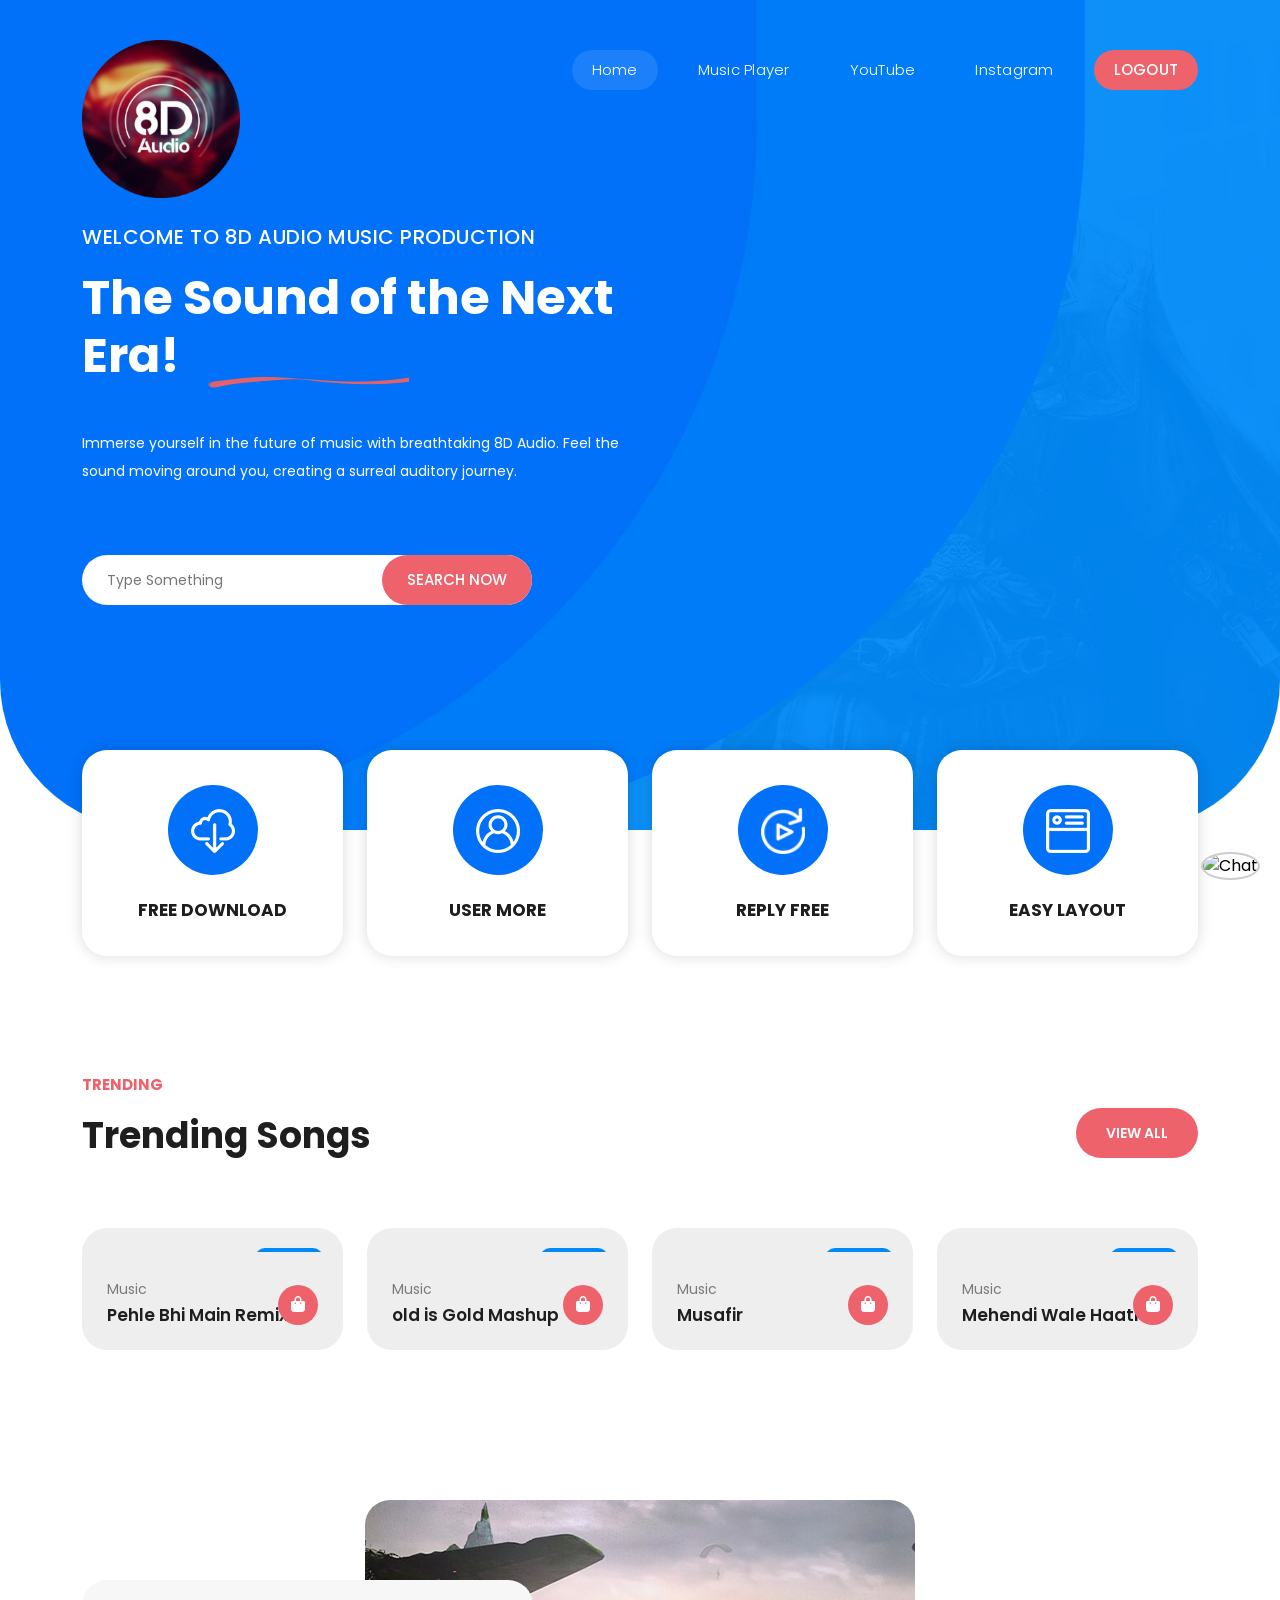
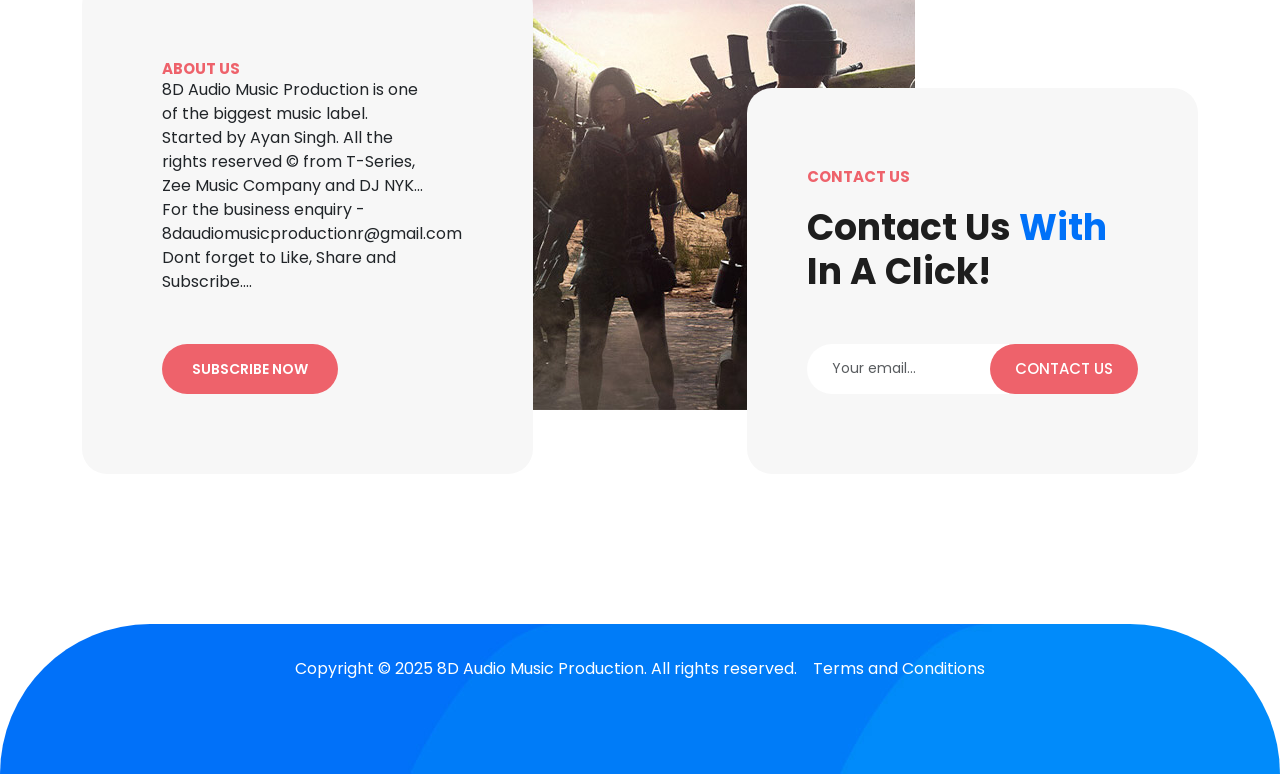
==== index.html @ 334dad19 "added index.html" ====
<!DOCTYPE html>
<html lang="en">

  <head>

    <meta charset="utf-8">
    <meta name="viewport" content="width=device-width, initial-scale=1, shrink-to-fit=no">
    <link href="https://fonts.googleapis.com/css2?family=Poppins:wght@100;200;300;400;500;600;700;800;900&display=swap" rel="stylesheet">
    <link rel="icon" type="image/png" href="logo.png.png">
    <title>8D Audio Music Production</title>
    <button id="toggle-chat" onclick="toggleChat()">
      <img src="https://cdn.dribbble.com/users/37530/screenshots/2937858/drib_blink_bot.gif" alt="Chat">
  </button>
  
  <div id="chat-container">
      <div id="chat-header">
          <img src="https://cdn.dribbble.com/users/37530/screenshots/2937858/drib_blink_bot.gif" alt="Byte AI">
          <span>Byte AI - Music Assistant</span>

          <button id="close-chat" onclick="toggleChat()">✖</button>
          
      </div>
  
      <div id="chat-body"></div>
      

      <div id="chat-footer">
        <div class="input-wrapper">
          <input type="text" id="chat-input" placeholder="Ask anything....">
          <button id="mic-button">
           
          
              <img src="https://cdn-icons-png.flaticon.com/512/8862/8862366.png" alt="Mic">
          </button>
      

    </div>
          <button id="send-button" onclick="sendMessage()">
              <img src="https://t4.ftcdn.net/jpg/03/98/69/47/360_F_398694799_MyYmDtNHcFEfDrCipKwnpgpM04WCSYCf.jpg" alt="Send">
          </button>
      </div>
      
  </div>
  
      </div>
  </div>
    <!-- Bootstrap core CSS -->
    <link href="vendor/bootstrap/css/bootstrap.min.css" rel="stylesheet">


    <!-- Additional CSS Files -->
    <link rel="stylesheet" href="assets/css/fontawesome.css">
    <link rel="stylesheet" href="chat.css">
    <link rel="stylesheet" href="assets/css/templatemo-lugx-gaming.css">
    <link rel="stylesheet" href="assets/css/owl.css">
    <link rel="stylesheet" href="assets/css/animate.css">
    <link rel="stylesheet"href="https://unpkg.com/swiper@7/swiper-bundle.min.css"/>
  </head>

<body>

  <!-- ***** Preloader Start ***** -->
  <div id="js-preloader" class="js-preloader">
    <div class="preloader-inner">
      <span class="dot"></span>
      <div class="dots">
        <span></span>
        <span></span>
        <span></span>
      </div>
    </div>
  </div>
  <!-- ***** Preloader End ***** -->

  <!-- ***** Header Area Start ***** -->
  <header class="header-area header-sticky">
    <div class="container">
        <div class="row">
            <div class="col-12">
                <nav class="main-nav">
                    <!-- ***** Logo Start ***** -->
                    <a href="index.html" class="logo">
                        <img src="logo.png.png" alt="" style="width: 158px;">
                    </a>
                    <!-- ***** Logo End ***** -->
                    <!-- ***** Menu Start ***** -->
                    <ul class="nav">
                      <li><a href="index.html" class="active">Home</a></li>
                      <li><a href="https://8daudiomusicpro.github.io/8daudiomusicplayer/">Music Player</a></li>
                      <li><a href="https://www.youtube.com/channel/UCthjI8cJuvwVl32XP3Qj0yw">YouTube</a></li>
                      <li><a href="https://www.instagram.com/8d_audio_music_production/">Instagram</a></li>
                      <li><a href="https://8daudiomusicproduction.github.io/8daudiomusicproduction/">Logout</a></li>
                  </ul>   
                    <a class='menu-trigger'>
                        <span>Menu</span>
                    </a>
                    <!-- ***** Menu End ***** -->
                </nav>
            </div>
        </div>
    </div>
  </header>
  <!-- ***** Header Area End ***** -->

  <div class="main-banner">
    <div class="container">
      <div class="row">
        <div class="col-lg-6 align-self-center">
          <div class="caption header-text">
            <h6>Welcome to 8D Audio Music Production</h6>
            <h2>The Sound of the Next Era!</h2>
            <p> Immerse yourself in the future of music with breathtaking 8D Audio. 
              Feel the sound moving around you, creating a surreal auditory journey.</p>
            <div class="search-input">
              <form id="search" action="#">
                <input type="text" placeholder="Type Something" id='searchText' name="searchKeyword" onkeypress="handle" />
                <button role="button">Search Now</button>
              </form>
            </div>
          </div>
        </div>
        
          </div>
        </div>
      </div>
    </div>
  </div>

  <div class="features">
    <div class="container">
      <div class="row">
        <div class="col-lg-3 col-md-6">
          <a href="#">
            <div class="item">
              <div class="image">
                <img src="assets/images/featured-01.png" alt="" style="max-width: 44px;">
              </div>
              <h4>Free download</h4>
            </div>
          </a>
        </div>
        <div class="col-lg-3 col-md-6">
          <a href="#">
            <div class="item">
              <div class="image">
                <img src="assets/images/featured-02.png" alt="" style="max-width: 44px;">
              </div>
              <h4>User More</h4>
            </div>
          </a>
        </div>
        <div class="col-lg-3 col-md-6">
          <a href="#">
            <div class="item">
              <div class="image">
                <img src="assets/images/featured-03.png" alt="" style="max-width: 44px;">
              </div>
              <h4>Reply free</h4>
            </div>
          </a>
        </div>
        <div class="col-lg-3 col-md-6">
          <a href="#">
            <div class="item">
              <div class="image">
                <img src="assets/images/featured-04.png" alt="" style="max-width: 44px;">
              </div>
              <h4>Easy Layout</h4>
            </div>
          </a>
        </div>
      </div>
    </div>
  </div>

  <div class="section trending">
    <div class="container">
      <div class="row">
        <div class="col-lg-6">
          <div class="section-heading">
            <h6>Trending</h6>
            <h2>Trending Songs</h2>
          </div>
        </div>
        <div class="col-lg-6">
          <div class="main-button">
            <a href="https://8daudiomusicpro.github.io/8daudiomusicplayer/">View All</a>
          </div>
        </div>
        <div class="col-lg-3 col-md-6">
          <div class="item">
            <div class="thumb">
              <a href="https://8daudiomusicpro.github.io/8daudiomusicplayer/"><img src="https://c.saavncdn.com/248/Pehle-Bhi-Main-Future-Bass-Hindi-2024-20240223181016-500x500.jpg" alt=""></a>
              <span class="price"><em>$5</em>Free</span>
            </div>
            <div class="down-content">
              <span class="category">Music</span>
              <h4>Pehle Bhi Main Remix</h4>
              <a href="https://8daudiomusicpro.github.io/8daudiomusicplayer/"><i class="fa fa-shopping-bag"></i></a>
            </div>
          </div>
        </div>
        <div class="col-lg-3 col-md-6">
          <div class="item">
            <div class="thumb">
              <a href="https://8daudiomusicpro.github.io/8daudiomusicplayer/"><img src="https://c.saavncdn.com/723/Old-Is-Gold-Hindi-2018-20180605-500x500.jpg" alt=""></a>
              <span class="price">Free</span>
            </div>
            <div class="down-content">
              <span class="category">Music</span>
              <h4>old is Gold Mashup</h4>
              <a href="https://8daudiomusicpro.github.io/8daudiomusicplayer/"><i class="fa fa-shopping-bag"></i></a>
            </div>
          </div>
        </div>
        <div class="col-lg-3 col-md-6">
          <div class="item">
            <div class="thumb">
              <a href="https://8daudiomusicpro.github.io/8daudiomusicplayer/"><img src="https://is1-ssl.mzstatic.com/image/thumb/Music221/v4/e1/35/28/e1352835-19fb-6ec7-3a3f-8aef40a0de35/8903431002600_cover.jpg/1200x1200bb.jpg" alt=""></a>
              <span class="price"><em>$4</em>Free</span>
            </div>
            <div class="down-content">
              <span class="category">Music</span>
              <h4>Musafir</h4>
              <a href="https://8daudiomusicpro.github.io/8daudiomusicplayer/"><i class="fa fa-shopping-bag"></i></a>
            </div>
          </div>
        </div>
        <div class="col-lg-3 col-md-6">
          <div class="item">
            <div class="thumb">
              <a href="https://8daudiomusicpro.github.io/8daudiomusicplayer/"><img src="https://c.saavncdn.com/923/Mehendi-Wale-Haath-feat-Sanjana-Sanghi--Hindi-2021-20210114051001-500x500.jpg" alt=""></a>
              <span class="price">Free</span>
            </div>
            <div class="down-content">
              <span class="category">Music</span>
              <h4>Mehendi Wale Haath </h4>
              <a href="https://8daudiomusicpro.github.io/8daudiomusicplayer/"><i class="fa fa-shopping-bag"></i></a>
            </div>
          </div>
        </div>
      </div>
    </div>
  </div>

 
       
  
  <div class="section cta">
    <div class="container">
      <div class="row">
        <div class="col-lg-5">
          <div class="shop">
            <div class="row">
              <div class="col-lg-12">
                <div class="section-heading">
                  <h6>About Us</h6>
                  8D Audio Music Production is one of the biggest music label. Started by Ayan Singh. All the rights reserved ©️ from T-Series, Zee Music Company and DJ NYK...

For the business enquiry - 8daudiomusicproductionr@gmail.com

Dont forget to Like, Share and Subscribe.... 
                </div>
                
                <div class="main-button">
                  <a href="https://www.youtube.com/channel/UCthjI8cJuvwVl32XP3Qj0yw">Subscribe Now</a>
                </div>
              </div>
            </div>
          </div>
        </div>
        <div class="col-lg-5 offset-lg-2 align-self-end">
          <div class="subscribe">
            <div class="row">
              <div class="col-lg-12">
                <div class="section-heading">
                  <h6>Contact us</h6>
                  <h2>Contact us <em>with</em> in a click!</h2>
                </div>
                <div class="search-input">
                  <form id="subscribe" action="https://forms.gle/GkYyVS9kFBcoTuPX7">
                    <input type="email" class="form-control" id="exampleInputEmail1" aria-describedby="emailHelp" placeholder="Your email...">
                    <button type="submit">Contact us</button>
                  </form>
                </div>
              </div>
            </div>
          </div>
        </div>
      </div>
    </div>
  </div>

  <footer>
    <div class="container">
      <div class="col-lg-12">
        <p>Copyright © 2025 8D Audio Music Production. All rights reserved. &nbsp;&nbsp; <a rel="nofollow" href="https://8daudiomusicpro.github.io/8daudiomusicpro/" target="_blank">Terms and Conditions</a></p>
      </div>
    </div>
  </footer>

  <!-- Scripts -->
  <!-- Bootstrap core JavaScript -->
  <script src="vendor/jquery/jquery.min.js"></script>
  <script src="vendor/bootstrap/js/bootstrap.min.js"></script>
  <script src="assets/js/isotope.min.js"></script>
  <script src="assets/js/owl-carousel.js"></script>
  <script src="assets/js/counter.js"></script>
  <script src="assets/js/custom.js"></script>
<script src="chat.js"></script>

  </body>
</html>
---- chat.css ----
/* Default Styles */
.main-body {
    font-family: 'Poppins', sans-serif;
    margin: 0;
    padding: 0;
    display: flex;
    justify-content: center;
    align-items: center;
    height: 100vh;
    background: linear-gradient(135deg, #f4f4f4, #e8e8e8);
}    
.input-wrapper {
    display: flex;
    align-items: center;
    position: relative;
    flex-grow: 1;
    border-radius: 25px;
    padding: 3px;
  
}

#chat-container {
    width: 360px;
    background: white;
    border-radius: 20px;
    box-shadow: 0 4px 10px rgba(0, 0, 0, 0.2);
    overflow: hidden;
    display: flex;
    flex-direction: column;
    position: fixed;
    bottom: 20px;
    right: 20px;
    display: none;
    z-index: 9999; /* Ensures chatbot is above other elements */
}

#chat-header {
    background: #ffffff;
    color: #333;
    padding: 15px;
    display: flex;
    align-items: center;
    font-weight: bold;
    border-bottom: 1px solid #ddd;
    justify-content: space-between;
}

#chat-header img {
    width: 40px;
    height: 40px;
    border-radius: 50%;
}

#close-chat {
    background: none;
    border: none;
    font-size: 18px;
    cursor: pointer;
    color: #333;
}

#chat-body {
    padding: 15px;
    max-height: 400px;
    overflow-y: auto;
    display: flex;
    flex-direction: column;
    background: #f7f7f7;
}

.message {
    padding: 12px;
    border-radius: 12px;
    max-width: 95%;
    margin: 8px 0;
    font-size: 14px;
}

.user-message {
    background: #007bff;
    align-self: flex-end;
    color: white;
}

.bot-message {
    background: #ffffff;
    align-self: flex-start;
    color: #333;
    box-shadow: 0 2px 5px rgba(0, 0, 0, 0.1);
}

.sound-icon {
    display: inline-block;
    margin-left: 7px;
    font-size: 20px;
    cursor: pointer;
    color: #0078ff;
    transition: color 0.3s ease;
}

.sound-icon:hover {
    color: #0056b3;
}



#chat-footer {
    display: flex;
    align-items: center;
    padding: 10px;
    background: #ffffff;
    border-top: 1px solid #ddd;
}
#chat-input {
    flex-grow: 1;
    padding: 10px 45px 10px 15px;
    border: none;
    border-radius: 20px;
    outline: none;
    background: #f1f1f1;
    position: relative;
}

#mic-button {
    position: absolute;
    right: 15px;
    background: none;
    border: none;
    cursor: pointer;
    display: flex;
    align-items: center;
    justify-content: center;
    width: 35px;
    height: 35px;
}

#mic-button img {
    width: 25px;
    height: 25px;
}




/* Mic Glow Effect */
@keyframes mic-glow {
    0% { box-shadow: 0 0 5px rgb(255, 221, 0); }
    50% { box-shadow: 0 0 10px skyblue; }
    100% { box-shadow: 0 0 15px mediumaquamarine; }
}

.glowing {
    animation: mic-glow 1s infinite alternate;
    border-radius: 50%;
}

#send-button {
    background: none;
    border: none;
    cursor: pointer;
    margin-left: 8px;
}

#send-button img {
    width: 25px;
    height: 25px;
}

#toggle-chat {
    position: fixed;
    bottom: 20px;
    right: 20px;
    background: none;
    border: none;
    padding: 0;
    cursor: pointer;
}

#toggle-chat img {
    width: 50px;
    height: 50px;
    border-radius: 50%;
    border: 2px solid #ccc;
}

.spotify-player {
    width: 102%;
    margin-top: 10px;
}

/* Typing Indicator */
.typing-indicator {
    display: flex;
    align-items: center;
    gap: 8px;
    font-size: 14px;
    color: #666;
}

.typing-indicator img {
    width: 30px;
    height: 30px;
}

/* 📱 Media Queries for Mobile & Tablets */
/* 📱 Additional Media Query for Tablets (600px - 1024px) */
@media (min-width: 600px) and (max-width: 1024px) {
    #chat-container {
        width: 80%;
        bottom: 15px;
        right: 10%;
        border-radius: 18px;
        z-index: 9999; /* Ensures chatbot is above other elements */
    }

    #chat-header {
        padding: 14px;
        font-size: 15px;
    }

    #chat-header img {
        width: 38px;
        height: 38px;
    }

    .message {
        font-size: 14px;
        padding: 10px;
    }

    #chat-footer {
        padding: 10px;
    }

    #chat-input {
        font-size: 14px;
        padding: 9px;
    }

    #send-button img {
        width: 22px;
        height: 22px;
    }

    #toggle-chat img {
        width: 45px;
        height: 45px;
    }
}


/* For Mobile Devices (480px and below) */
@media (max-width: 480px) {
    #chat-container {
        width: 95%;
        bottom: 5px;
        right: 2.5%;
        border-radius: 10px;
        z-index: 9999; /* Ensures chatbot is above other elements */
    }
    
    #chat-header {
        padding: 10px;
        font-size: 12px;
    }

    #chat-header img {
        width: 35px;
        height: 35px;
    }

    .message {
        font-size: 12px;
        padding: 8px;
    }

    #chat-footer {
        padding: 8px;
    }

    #chat-input {
        font-size: 12px;
        padding: 6px;
    }

    #send-button img {
        width: 20px;
        height: 20px;
    }

    #toggle-chat img {
        width: 40px;
        height: 40px;
    }
}
---- assets/css/templatemo-lugx-gaming.css ----
/*

TemplateMo 589 lugx gaming

https://templatemo.com/tm-589-lugx-gaming

*/

/* ---------------------------------------------
Table of contents
------------------------------------------------
01. font & reset css
02. reset
03. global styles
04. header
05. banner
06. features
07. testimonials
08. contact
09. footer

--------------------------------------------- */
/* 
---------------------------------------------
font & reset css
--------------------------------------------- 
*/
@import url("https://fonts.googleapis.com/css2?family=Poppins:wght@100;200;300;400;500;600;700;800;900");
/* 
---------------------------------------------
reset
--------------------------------------------- 
*/
html, body, div, span, applet, object, iframe, h1, h2, h3, h4, h5, h6, p, blockquote, div
pre, a, abbr, acronym, address, big, cite, code, del, dfn, em, font, img, ins, kbd, q,
s, samp, small, strike, strong, sub, sup, tt, var, b, u, i, center, dl, dt, dd, ol, ul, li,
figure, header, nav, section, article, aside, footer, figcaption {
  margin: 0;
  padding: 0;
  border: 0;
  outline: 0;
}

.clearfix:after {
  content: ".";
  display: block;
  clear: both;
  visibility: hidden;
  line-height: 0;
  height: 0;
}

.clearfix {
  display: inline-block;
}

html[xmlns] .clearfix {
  display: block;
}

* html .clearfix {
  height: 1%;
}

ul, li {
  padding: 0;
  margin: 0;
  list-style: none;
}

header, nav, section, article, aside, footer, hgroup {
  display: block;
}

* {
  box-sizing: border-box;
}

html, body {
  font-family: 'Poppins', sans-serif;
  -ms-text-size-adjust: 100%;
  -webkit-font-smoothing: antialiased;
  -moz-osx-font-smoothing: grayscale;
}

a {
  text-decoration: none !important;
}

h1, h2, h3, h4, h5, h6 {
  color: #1e1e1e;
  margin-top: 0px;
  margin-bottom: 0px;
  font-weight: 700;
}

ul {
  margin-bottom: 0px;
}

p {
  font-size: 14px;
  line-height: 28px;
  color: #4a4a4a;
}

img {
  width: 100%;
  overflow: hidden;
}

/* 
---------------------------------------------
Global Styles
--------------------------------------------- 
*/
html,
body {
  font-family: 'Poppins', sans-serif;
}

::selection {
  background: #0071f8;
  color: #fff;
}

::-moz-selection {
  background: #0071f8;
  color: #fff;
}

.section {
  margin-top: 120px;
}

.section-heading {
  margin-bottom: 70px;
}

.section-heading h2 {
  font-size: 36px;
  font-weight: 700;
  text-transform: capitalize;
  margin-top: 20px;
  line-height: 44px;
}

.section-heading h2 em {
  font-style: normal;
  color: #0071f8;
}

.section-heading h6 {
  color: #ee626b;
  font-size: 15px;
  text-transform: uppercase;
  font-weight: 700;
}

.main-button a {
  display: inline-block;
  background-color: #ee626b;
  text-transform: uppercase;
  color: #fff;
  font-size: 14px;
  font-weight: 600;
  height: 50px;
  line-height: 50px;
  padding: 0px 30px;
  border-radius: 25px;
  transition: all .3s;
}

.main-button a:hover {
  background-color: #0071f8;
  color: #fff;
}

/* 
---------------------------------------------
Pre-loader Style
--------------------------------------------- 
*/

.js-preloader {
  position: fixed;
  top: 0;
  left: 0;
  right: 0;
  bottom: 0;
  background-color: rgba(0,0,0,0.99);
  display: -webkit-box;
  display: flex;
  -webkit-box-align: center;
  align-items: center;
  -webkit-box-pack: center;
  justify-content: center;
  opacity: 1;
  visibility: visible;
  z-index: 9999;
  -webkit-transition: opacity 0.25s ease;
  transition: opacity 0.25s ease;
}

.js-preloader.loaded {
  opacity: 0;
  visibility: hidden;
  pointer-events: none;
}

@-webkit-keyframes dot {
  50% {
      -webkit-transform: translateX(96px);
      transform: translateX(96px);
  }
}

@keyframes dot {
  50% {
      -webkit-transform: translateX(96px);
      transform: translateX(96px);
  }
}

@-webkit-keyframes dots {
  50% {
      -webkit-transform: translateX(-31px);
      transform: translateX(-31px);
  }
}

@keyframes dots {
  50% {
      -webkit-transform: translateX(-31px);
      transform: translateX(-31px);
  }
}

.preloader-inner {
  position: relative;
  width: 142px;
  height: 40px;
  background: transparent;
}

.preloader-inner .dot {
  position: absolute;
  width: 16px;
  height: 16px;
  top: 12px;
  left: 15px;
  background: #0071f8;
  border-radius: 50%;
  -webkit-transform: translateX(0);
  transform: translateX(0);
  -webkit-animation: dot 2.8s infinite;
  animation: dot 2.8s infinite;
}

.preloader-inner .dots {
  -webkit-transform: translateX(0);
  transform: translateX(0);
  margin-top: 12px;
  margin-left: 31px;
  -webkit-animation: dots 2.8s infinite;
  animation: dots 2.8s infinite;
}

.preloader-inner .dots span {
  display: block;
  float: left;
  width: 16px;
  height: 16px;
  margin-left: 16px;
  background: #0071f8;
  border-radius: 50%;
}



/* 
---------------------------------------------
Header Style
--------------------------------------------- 
*/

.background-header {
  background-color: #0071f8 !important;
  border-radius: 0px 0px 25px 25px;
  height: 80px!important;
  position: fixed!important;
  top: 0!important;
  left: 0;
  right: 0;
  box-shadow: 0px 0px 10px rgba(0,0,0,0.15)!important;
  -webkit-transition: all .5s ease 0s;
  -moz-transition: all .5s ease 0s;
  -o-transition: all .5s ease 0s;
  transition: all .5s ease 0s;
}

.background-header .logo img {
  max-width: 110px;
}

.header-area {
  position: absolute;
  background-color: transparent;
  top: 40px;
  left: 0;
  right: 0;
  z-index: 100;
  -webkit-transition: all .5s ease 0s;
  -moz-transition: all .5s ease 0s;
  -o-transition: all .5s ease 0s;
  transition: all .5s ease 0s;
}

.header-area .main-nav {
  background: transparent;
  display: flex;
}

.header-area .main-nav .logo {
  -webkit-transition: all 0.3s ease 0s;
  -moz-transition: all 0.3s ease 0s;
  -o-transition: all 0.3s ease 0s;
  transition: all 0.3s ease 0s;
  display: inline-block;
}

.header-area .main-nav .logo h1 {
  font-size: 36px;
  text-transform: uppercase;
  color: #fff;
  font-weight: 600;
  margin-right: 30px;
  padding-right: 30px;
  border-right: 1px solid rgba(250, 250, 250, 0.3);
}

.background-header .main-nav .logo{
  margin-top: 18px;
}

.header-area .main-nav ul.nav {
  border-radius: 0px 0px 25px 25px;
  flex-basis: 100%;
  margin-top: 10px;
  justify-content: right;
  -webkit-transition: all 0.3s ease 0s;
  -moz-transition: all 0.3s ease 0s;
  -o-transition: all 0.3s ease 0s;
  transition: all 0.3s ease 0s;
  position: relative;
  z-index: 999;
}

.header-area .main-nav .nav li:last-child {
  padding-right: 0px;
}

.header-area .main-nav .nav li {
  padding-left: 10px;
  padding-right: 10px;
  height: 40px;
  line-height: 40px;
}

.header-area .main-nav .nav li a {
  display: block;
  padding-left: 20px;
  padding-right: 20px;
  border-radius: 20px;
  font-weight: 300;
  font-size: 15px;
  height: 40px;
  line-height: 40px;
  text-transform: capitalize;
  color: #fff;
  -webkit-transition: all 0.4s ease 0s;
  -moz-transition: all 0.4s ease 0s;
  -o-transition: all 0.4s ease 0s;
  transition: all 0.4s ease 0s;
  border: transparent;
  letter-spacing: .25px;
}

.header-area .main-nav .nav li:last-child a {
  background-color: #ee626b;
  text-transform: uppercase;
  font-weight: 500;
}

.header-area .main-nav .nav li:last-child:hover a {
  background-color: #ee626b;
}

.header-area .main-nav .nav li:hover a {
  background-color: rgba(255, 255, 255, 0.10);
}

.header-area .main-nav .nav li a.active {
  color: #fff;
  background-color: rgba(255, 255, 255, 0.10);
}

.background-header .main-nav .nav li a.active {
  color: #fff;
  background-color: rgba(255, 255, 255, 0.10);
}

.header-area .main-nav .menu-trigger {
  cursor: pointer;
  position: absolute;
  top: 33px;
  width: 32px;
  height: 40px;
  text-indent: -9999em;
  z-index: 99;
  right: 20px;
  display: none;
}

.background-header .main-nav .menu-trigger {
  top: 22px;
}

.background-header .main-nav ul.nav {
  margin-top: 20px;
}

.header-area .main-nav .menu-trigger span,
.header-area .main-nav .menu-trigger span:before,
.header-area .main-nav .menu-trigger span:after {
  -moz-transition: all 0.4s;
  -o-transition: all 0.4s;
  -webkit-transition: all 0.4s;
  transition: all 0.4s;
  background-color: #fff;
  display: block;
  position: absolute;
  width: 30px;
  height: 2px;
  left: 0;
}

.header-area .main-nav .menu-trigger span:before,
.header-area .main-nav .menu-trigger span:after {
  -moz-transition: all 0.4s;
  -o-transition: all 0.4s;
  -webkit-transition: all 0.4s;
  transition: all 0.4s;
  background-color: #fff;
  display: block;
  position: absolute;
  width: 30px;
  height: 2px;
  left: 0;
  width: 75%;
}

.header-area .main-nav .menu-trigger span:before,
.header-area .main-nav .menu-trigger span:after {
  content: "";
}

.header-area .main-nav .menu-trigger span {
  top: 16px;
}

.header-area .main-nav .menu-trigger span:before {
  -moz-transform-origin: 33% 100%;
  -ms-transform-origin: 33% 100%;
  -webkit-transform-origin: 33% 100%;
  transform-origin: 33% 100%;
  top: -10px;
  z-index: 10;
}

.header-area .main-nav .menu-trigger span:after {
  -moz-transform-origin: 33% 0;
  -ms-transform-origin: 33% 0;
  -webkit-transform-origin: 33% 0;
  transform-origin: 33% 0;
  top: 10px;
}

.header-area .main-nav .menu-trigger.active span,
.header-area .main-nav .menu-trigger.active span:before,
.header-area .main-nav .menu-trigger.active span:after {
  background-color: transparent;
  width: 100%;
}

.header-area .main-nav .menu-trigger.active span:before {
  -moz-transform: translateY(6px) translateX(1px) rotate(45deg);
  -ms-transform: translateY(6px) translateX(1px) rotate(45deg);
  -webkit-transform: translateY(6px) translateX(1px) rotate(45deg);
  transform: translateY(6px) translateX(1px) rotate(45deg);
  background-color: #fff;
}

.background-header .main-nav .menu-trigger.active span:before {
  background-color: #fff;
}

.header-area .main-nav .menu-trigger.active span:after {
  -moz-transform: translateY(-6px) translateX(1px) rotate(-45deg);
  -ms-transform: translateY(-6px) translateX(1px) rotate(-45deg);
  -webkit-transform: translateY(-6px) translateX(1px) rotate(-45deg);
  transform: translateY(-6px) translateX(1px) rotate(-45deg);
  background-color: #fff;
}

.background-header .main-nav .menu-trigger.active span:after {
  background-color: #fff;
}

.header-area.header-sticky .nav li a.active {
  color: #fff;
}

.visible{
  display:inline !important;
}

@media (max-width: 1200px) {
  .header-area .main-nav .nav li {
    padding-left: 5px;
    padding-right: 5px;
  }

}

@media (max-width: 767px) {
  .background-header .main-nav {
    box-shadow: 0px 0px 15px rgba(0, 0, 0, 0.15);
    border-radius: 0px 0px 25px 25px;
    width: 100%;
  }
  .background-header .main-nav .nav,
  .header-area .main-nav .nav {
    background-color: #fff;
  }
  .background-header .main-nav .nav li a,
  .header-area .main-nav .nav li a {
    line-height: 50px;
    height: 50px;
    font-weight: 400;
    color: #1e1e1e;
    background-color: #fff;
     border-radius: 0px 0px 25px 25px;
  }
  .background-header .main-nav .nav li,
  .header-area .main-nav .nav li {
    border-top: 1px solid #ddd;
    background-color: #f1f0fe;
    height: 50px;
    border-radius: 0px 0px 25px 25px;
  }
  .background-header .main-nav .nav li:last-child,
  .header-area .main-nav .nav li:last-child {
    border-radius: 0px 0px 25px 25px;
  }
  .header-area .main-nav .nav {
    height: auto;
    flex-basis: 100%;
  }
  .header-area .main-nav .logo {
    position: absolute;
    left: 30px;
    top: 0px;
  }
  .background-header .main-nav .logo {
    top: 0px;
  }
  .background-header .main-nav .border-button {
    top: 0px !important;
  }
  .header-area .main-nav .border-button {
    position: absolute;
    top: 15px;
    right: 70px;
  }
  .header-area.header-sticky .nav li a:hover,
  .header-area.header-sticky .nav li a.active {
    color: #ee626b!important;
    opacity: 1;
  }
  .header-area.header-sticky .nav li.search-icon a {
    width: 100%;
  }
  .header-area .nav li:last-child a {
    background-color: transparent !important;
    font-weight: 300 !important;
    text-transform: capitalize !important;
  }
  .header-area {
    background-color: transparent;
    padding: 0px 15px;
    height: 80px;
    box-shadow: none;
    text-align: center;
  }
  .header-area .container {
    padding: 0px;
  }
  .header-area .logo {
    margin-left: 0px;
    margin-top: 30px;
  }
  .header-area .menu-trigger {
    display: block !important;
  }
  .header-area .main-nav {
    overflow: hidden;
  }
  .header-area .main-nav .nav {
    float: none;
    width: 100%;
    display: none;
    -webkit-transition: all 0s ease 0s;
    -moz-transition: all 0s ease 0s;
    -o-transition: all 0s ease 0s;
    transition: all 0s ease 0s;
    margin-left: 0px;
  }
  .header-area .main-nav .nav li:first-child {
    border-top: 1px solid #eee;
  }
  .header-area.header-sticky .nav {
    margin-top: 100px !important;
  }
  .background-header.header-sticky .nav {
    margin-top: 80px !important;
  }
  .header-area .main-nav .nav li {
    width: 100%;
    background: #fff;
    padding-left: 0px !important;
    padding-right: 0px !important;
  }
  
}

/* 
---------------------------------------------
Banner Style
--------------------------------------------- 
*/

.main-banner {
  background-image: url(../images/banner-bg.jpg);
  border-radius: 0px 0px 150px 150px;
  background-position: center bottom;
  background-repeat: no-repeat;
  background-size: cover;
  padding: 225px 0px;
}

.main-banner .caption h6 {
  font-size: 20px;
  text-transform: uppercase;
  color: #fff;
  font-weight: 500;
  letter-spacing: 0.5px;
}

.main-banner .caption h2 {
  font-size: 48px;
  color: #fff;
  margin-top: 20px;
  position: relative;
  padding-bottom: 5px;
  margin-bottom: 40px;
}

.main-banner .caption h2:after {
  position: absolute;
  background-image: url(../images/caption-dec.png);
  width: 202px;
  height: 12px;
  content: '';
  left: 125px;
  bottom: 0;
}

.main-banner .caption p {
  color: #fff;
  margin-bottom: 70px;
}

.main-banner .caption form {
  position: relative;
  max-width: 450px;
}

.main-banner .caption form input {
  max-width: 450px;
  width: 100%;
  height: 50px;
  outline: none;
  border-radius: 25px;
  background-color: #fff;
  border: none;
  padding: 0px 25px;
  font-size: 14px;
  color: #7a7a7a;
}

.main-banner .caption form button {
  display: inline-block;
  height: 50px;
  line-height: 50px;
  background-color: #ee626b;
  color: #fff;
  font-size: 15px;
  text-transform: uppercase;
  font-weight: 500;
  padding: 0px 25px;
  border: none;
  border-radius: 25px;
  position: absolute;
  right: 0;
  top: 0;
  transition: all .3s;
}

.main-banner .caption form button:hover {
  background-color: #0071f8;
}

.main-banner .right-image {
  position: relative;
}

.main-banner .right-image img {
  border-radius: 25px;
}

.main-banner .right-image span.price {
  position: absolute;
  right: 20px;
  top: 20px;
  border-radius: 25px;
  background-color: #008af8;
  font-size: 22px;
  text-transform: uppercase;
  font-weight: 700;
  color: #fff;
  padding: 4px 15px;
}

.main-banner .right-image span.offer {
  position: absolute;
  left: -25px;
  bottom: -25px;
  border-radius: 50%;
  background-color: #ee626b;
  font-size: 28px;
  text-transform: uppercase;
  font-weight: 700;
  color: #fff;
  display: inline-block;
  width: 100px;
  height: 100px;
  text-align: center;
  line-height: 100px;
}



/* 
---------------------------------------------
Services Style
--------------------------------------------- 
*/

.features {
  margin-top: -80px;
}

.features .item {
  padding: 35px;
  box-shadow: 0px 0px 15px rgba(0, 0, 0, 0.15);
  border-radius: 25px;
  background-color: #fff;
  text-align: center;
}

.features .item h4 {
  font-size: 17px;
  margin-top: 25px;
  text-transform: uppercase;
}

.features .item .image {
  width: 90px;
  height: 90px;
  display: inline-block;
  text-align: center;
  line-height: 90px;
  background-color: #0071f8;
  border-radius: 50%;
  transition: all .3s;
}

.features .item:hover .image {
  background-color: #ee626b;
}



/* 
---------------------------------------------
Trending Style
--------------------------------------------- 
*/

.trending .main-button {
  margin-top: 32px;
  text-align: right;
}

.trending .item  {
  background-color: #eeeeee;
  position: relative;
  overflow: hidden;
  border-radius: 25px;
  margin-bottom: 30px;
}

.trending .item .thumb {
  position: relative;
  border-radius: 25px;
  overflow: hidden;
}

.trending .item span.price em {
  font-style: normal;
  font-weight: 400;
  font-size: 14px;
  text-decoration: line-through;
  display: block;
}

.trending .item span.price {
  text-align: right;
  position: absolute;
  right: 20px;
  top: 20px;
  border-radius: 10px;
  background-color: #008af8;
  font-size: 17px;
  text-transform: uppercase;
  font-weight: 600;
  color: #fff;
  padding: 8px 15px 6px 15px;
}

.trending .item .down-content {
  padding: 25px;
}

.trending .item .down-content span.category {
  font-size: 14px;
  color: #7a7a7a;
  margin-bottom: 5px;
  display: inline-block;
}

.trending .item .down-content h4 {
  font-size: 17px;
  font-weight: 600;
  transition: all .3s;
}

.trending .item .down-content a {
  position: absolute;
  display: inline-block;
  text-align: center;
  line-height: 40px;
  width: 40px;
  height: 40px;
  background-color: #ee626b;
  color: #fff;
  border-radius: 50%;
  right: 25px;
  bottom: 25px;
  transition: all .3s;
}

.trending .item:hover .down-content h4 {
  color: #0071f8;
}

.trending .item:hover .down-content a {
  background-color: #0071f8;
}


/* 
---------------------------------------------
Most Played Style
--------------------------------------------- 
*/

.most-played {
  background-color: #f7f7f7;
  padding: 100px 0px;
  border-radius: 150px;
}

.most-played .main-button {
  margin-top: 32px;
  text-align: right;
}

.most-played .item  {
  background-color: #fff;
  position: relative;
  border-radius: 25px;
  text-align: center;
  margin-bottom: 40px;
}

.most-played .item .thumb {
  position: relative;
  border-radius: 25px;
  overflow: hidden;
}

.most-played .item .down-content {
  padding: 20px 15px 40px 15px;
}

.most-played .item .down-content span.category {
  font-size: 14px;
  color: #7a7a7a;
  margin-bottom: 5px;
  display: inline-block;
}

.most-played .item .down-content h4 {
  font-size: 17px;
  font-weight: 600;
  transition: all .3s;
}

.most-played .item .down-content a {
  position: absolute;
  display: inline-block;
  text-align: center;
  line-height: 40px;
  height: 40px;
  padding: 0px 15px;
  background-color: #ee626b;
  color: #fff;
  border-radius: 20px;
  font-size: 15px;
  text-transform: uppercase;
  font-weight: 600;
  left: 50%;
  transform: translateX(-50%);
  bottom: -20px;
  transition: all .3s;
}

.most-played .item:hover .down-content h4 {
  color: #0071f8;
}

.most-played .item:hover .down-content a {
  background-color: #0071f8;
}


/* 
---------------------------------------------
Categories Style
--------------------------------------------- 
*/

.categories .main-button {
  margin-top: 30px;
}

.categories .item  {
  background-color: #0071f8;
  position: relative;
  border-radius: 25px;
  text-align: center;
  margin-bottom: 30px;
}

.categories .item .thumb {
  position: relative;
  border-radius: 25px;
  overflow: hidden;
}

.categories .item h4 {
  font-size: 17px;
  font-weight: 600;
  color: #fff;
  padding: 22px;
  margin-bottom: 0px;
}

/* 
---------------------------------------------
CTA Style
--------------------------------------------- 
*/

.cta {
  position: relative;
}

.cta::after {
  background-image: url(../images/cta-bg.jpg);
  max-width: 550px;
  max-height: 510px;
  width: 100%;
  height: 100%;
  position: absolute;
  content: '';
  border-radius: 25px;
  left: 50%;
  transform: translateX(-275px);
  top: 0;
  z-index: -1;
}

.cta .shop {
  margin-top: 80px;
  background-color: #f7f7f7;
  border-radius: 25px;
  padding: 80px;
}

.cta .shop .section-heading {
  margin-right: 30px;
  margin-bottom: 50px;
}

.cta .shop p {
  font-weight: 600;
  font-size: 16px;
}

.cta .shop .main-button {
  margin-top: 50px;
}

.cta .subscribe {
  background-color: #f7f7f7;
  border-radius: 25px;
  padding: 80px 60px;
}

.cta .subscribe .section-heading {
  margin-bottom: 50px;
}

.cta .subscribe form {
  position: relative;
  max-width: 100%;
}

.cta .subscribe form input {
  max-width: 100%;
  width: 100%;
  height: 50px;
  outline: none;
  border-radius: 25px;
  background-color: #fff;
  border: none;
  padding: 0px 25px;
  font-size: 14px;
  color: #7a7a7a;
}

.cta .subscribe form button {
  display: inline-block;
  height: 50px;
  line-height: 50px;
  background-color: #ee626b;
  color: #fff;
  font-size: 15px;
  text-transform: uppercase;
  font-weight: 500;
  padding: 0px 25px;
  border: none;
  border-radius: 25px;
  position: absolute;
  right: 0;
  top: 0;
  transition: all .3s;
}

.cta .subscribe form button:hover {
  background-color: #0071f8;
}


/* 
---------------------------------------------
Footer Style
--------------------------------------------- 
*/

footer {
  margin-top: 150px;
  background-color: #0071f8;
  background-repeat: no-repeat;
  background-size: cover;
  background-image: url(../images/footer-bg.jpg);
  min-height: 150px;
  border-radius: 150px 150px 0px 0px;
}

footer p {
  text-align: center;
  line-height: 90px;
  color: #fff;
  font-size: 16px;
  font-weight: 400;
}

footer p a {
  color: #fff;
  transition: all .3s;
  position: relative;
  z-index: 3;
}

footer p a:hover {
  opacity: 0.75;
}


/* 
---------------------------------------------
Page Header Style
--------------------------------------------- 
*/

.page-heading {
  background-image: url(../images/page-heading-bg.jpg);
  border-radius: 0px 0px 150px 150px;
  background-position: center bottom;
  background-repeat: no-repeat;
  background-size: cover;
  padding: 200px 0px 100px 0px;
  text-align: center;
}

.page-heading span {
  display: inline-block;
  font-size: 16px;
  color: #fff;
}

.page-heading span a {
  color: #fff;
}

.page-heading h3 {
  font-size: 48px;
  text-transform: uppercase;
  color: #fff;
  margin-top: 20px;
  position: relative;
  margin-bottom: 20px;
}


/* 
---------------------------------------------
Shop Page Style
--------------------------------------------- 
*/

.trending ul.trending-filter {
  list-style: none;
  text-align: center;
  margin-bottom: 70px;
}

.trending ul.trending-filter li {
  display: inline-block;
  margin: 5px 8px;
}

.trending ul.trending-filter li a {
  display: inline-block;
  text-align: center;
  font-size: 15px;
  text-transform: uppercase;
  font-weight: 600;
  color: #1e1e1e;
  background-color: #eee;
  padding: 8px 20px;
  border-radius: 25px;
  transition: all .3s;
}

.trending ul.trending-filter li a.is_active {
  background-color: #ee626b;
  color: #fff;
}

.trending ul.trending-filter li a.is_active:hover {
  color: #fff;
}

.trending ul.trending-filter li a:hover {
  color: #ee626b;
}

.trending-box .item  {
  background-color: #eeeeee;
  position: relative;
  overflow: hidden;
  border-radius: 25px;
  margin-bottom: 30px;
}

.trending-box .item .thumb {
  position: relative;
  border-radius: 25px;
  overflow: hidden;
}

.trending-box .item span.price em {
  font-style: normal;
  font-weight: 400;
  font-size: 14px;
  text-decoration: line-through;
  display: block;
}

.trending-box .item span.price {
  text-align: right;
  position: absolute;
  right: 20px;
  top: 20px;
  border-radius: 10px;
  background-color: #008af8;
  font-size: 17px;
  text-transform: uppercase;
  font-weight: 600;
  color: #fff;
  padding: 8px 15px 6px 15px;
}

.trending-box .item .down-content {
  padding: 25px;
}

.trending-box .item .down-content span.category {
  font-size: 14px;
  color: #7a7a7a;
  margin-bottom: 5px;
  display: inline-block;
}

.trending-box .item .down-content h4 {
  font-size: 17px;
  font-weight: 600;
  transition: all .3s;
}

.trending-box .item .down-content a {
  position: absolute;
  display: inline-block;
  text-align: center;
  line-height: 40px;
  width: 40px;
  height: 40px;
  background-color: #ee626b;
  color: #fff;
  border-radius: 50%;
  right: 25px;
  bottom: 25px;
  transition: all .3s;
}

.trending-box .item:hover .down-content h4 {
  color: #0071f8;
}

.trending-box .item:hover .down-content a {
  background-color: #0071f8;
}

.trending ul.pagination {
  margin-top: 50px;
  text-align: center;
  width: 100%;
  display: inline-block;
}

.trending ul.pagination li {
  display: inline-block;
  margin: 0px 5px;
}

.trending ul.pagination li a {
  display: inline-block;
  width: 40px;
  height: 40px;
  line-height: 40px;
  text-align: center;
  background-color: #eee;
  color: #1e1e1e;
  font-size: 15px;
  font-weight: 600;
  border-radius: 50%;
  transition: all .3s;
}

.trending ul.pagination li a:hover,
.trending ul.pagination li a.is_active {
  background-color: #0071f8;
  color: #fff;
}


/* 
---------------------------------------------
Single Page Style
--------------------------------------------- 
*/

.single-product .sep {
  width: 100%;
  height: 1px;
  background-color: #eee;
  margin: 80px 0px;
}

.single-product .left-image {
  margin-right: 80px;
}

.single-product .left-image img {
  border-radius: 25px;
}

.single-product h4 {
  font-size: 27px;
  margin-bottom: 20px;
}

.single-product span.price {
  font-size: 27px;
  font-weight: 700;
  color: #0071f8;
}

.single-product span.price em {
  font-style: normal;
  color: #c8c8c8;
  font-size: 17px;
  text-decoration: line-through;
  font-weight: 500;
  margin-right: 5px;
}

.single-product p {
  margin-top: 50px;
  margin-bottom: 60px;
}

.single-product form input {
  width: 80px;
  height: 50px;
  background-color: #f7f7f7;
  border: 1px solid #e7e7e7;
  border-radius: 25px;
  text-align: center;
  float: left;
  margin-right: 15px;
}

.single-product form {
  display: inline;
}

.single-product form button {
  display: inline-block;
  height: 50px;
  line-height: 50px;
  background-color: #ee626b;
  color: #fff;
  font-size: 15px;
  text-transform: uppercase;
  font-weight: 500;
  padding: 0px 25px;
  border: none;
  border-radius: 25px;
  transition: all .3s;
}

.single-product form button i {
  margin-right: 5px;
}

.single-product form button:hover {
  background-color: #0071f8;
}

.single-product ul {
  margin-top: 60px;
}

.single-product ul li {
  display: block;
  margin: 20px 0px;
  font-size: 14px;
  color: #0071f8;
}

.single-product ul li:last-child {
  margin-bottom: 0px;
}

.single-product ul li span {
  width: 120px;
  display: inline-block;
  color: #aaa;
}

.tabs-content {
  background-color: #f7f7f7;
  border-radius: 25px;
  padding: 60px;
  transition: all 0.3s;
}

.tabs-content .nav-link {
  border: none;
  border-radius: 0px;
  background-color: transparent !important;
  font-size: 20px;
  font-weight: 600;
  color: #1e1e1e;
  padding: 0px;
}

.tabs-content ul.nav-tabs {
  border-bottom: none;
}

.tabs-content ul.nav-tabs li {
  border-right: 1px solid #d7d7d7;
  margin-right: 30px;
  padding-right: 30px;
}

.tabs-content ul.nav-tabs li:last-child {
  border-right: none;
  margin-right: 0px;
  padding-right: 0px;
}

.tabs-content .nav-tabs .nav-link.active {
  color: #0071f8;
}

.tabs-content .tab-content {
  margin-top: 30px;
}

.related-games .main-button {
  text-align: right;
  margin-top: 32px;
}


/* 
---------------------------------------------
Contact PAge Style
--------------------------------------------- 
*/

.contact-page .left-text {
  background-color: #f7f7f7;
  border-radius: 25px;
  padding: 60px;
}

.contact-page .left-text .section-heading {
  margin-bottom: 50px;
}

.contact-page .left-text p {
  margin-bottom: 50px;
}

.contact-page .left-text ul li {
  display: block;
  font-size: 16px;
  color: #aaaaaa;
  font-size: 300;
  margin-bottom: 30px;
}

.contact-page .left-text ul li:last-child {
  margin-bottom: 0px;
}

.contact-page .left-text ul li span {
  display: block;
  font-size: 14px;
  font-weight: 600;
  color: #4a4a4a;
  margin-bottom: 5px;
}

.contact-page .right-content {
  margin-left: 50px;
}

.contact-page .right-content #map {
  margin-bottom: 60px;
}

.contact-page .right-content form input {
  width: 100%;
  height: 50px;
  border-radius: 25px;
  padding: 0px 20px;
  background-color: #f7f7f7;
  border: 1px solid #e7e7e7;
  font-size: 14px;
  color: #4a4a4a;
  margin-bottom: 30px;
}

.contact-page .right-content form textarea {
  width: 100%;
  height: 130px;
  border-radius: 25px;
  padding: 20px 20px;
  background-color: #f7f7f7;
  border: 1px solid #e7e7e7;
  font-size: 14px;
  color: #4a4a4a;
  margin-bottom: 30px;
}

.contact-page .right-content form button {
  display: inline-block;
  height: 50px;
  line-height: 50px;
  background-color: #ee626b;
  color: #fff;
  font-size: 15px;
  text-transform: uppercase;
  font-weight: 500;
  padding: 0px 25px;
  border: none;
  border-radius: 25px;
  transition: all .3s;
}

.contact-page .right-content form button:hover {
  background-color: #0071f8;
}

/* 
---------------------------------------------
Responsive Style
--------------------------------------------- 
*/

body {
  overflow-x: hidden;
}

@media (max-width: 767px) {
  .header-area {
    top: 0;
  }
  .main-banner .right-image span.offer {
    left: 20px;
    bottom: 20px;
  }
  .cta .subscribe form button {
    position: relative;
    width: 100%;
    margin-top: 15px;
  }
}

@media (max-width: 992px) {
  .header-area .main-nav .logo img {
    max-width: 110px;
  }
  .header-area .main-nav .nav li a {
    padding-left: 10px;
    padding-right: 10px;
  }
  .header-area .main-nav ul.nav {
    margin-top: 0px;
  }
  .background-header .main-nav ul.nav {
    margin-top: 20px;
  }
  .main-banner .caption {
    margin-bottom: 45px;
    text-align: center;
  }
  .main-banner .caption form,
  .main-banner .caption form input {
    max-width: 100%;
  }
  .features .item {
    margin-bottom: 30px;
  }
  .trending .main-button,
  .cta::after,
  .most-played .main-button,
  .related-games .main-button {
    display: none;
  }
  .most-played .section-heading {
    text-align: center;
  }
  .cta .shop {
    padding: 30px;
    margin-bottom: 30px;
  }
  .cta .subscribe {
    padding: 30px;
  }
  .cta .shop .section-heading {
    margin-right: 0px;
  }
  .trending ul.trending-filter li a {
    font-size: 13px;
    padding: 8px 10px;
  }
  .trending ul.trending-filter li {
    margin: 5px 2px;
  }
  .single-product .left-image {
    margin-right: 0px;
    margin-bottom: 45px;
  }
  .tabs-content .nav-link {
    font-size: 16px;
  }
  .tabs-content ul.nav-tabs li {
    margin-right: 15px;
    padding-right: 15px;
  }
  .page-heading {
    padding: 140px 0px 100px 0px;
  }
  .contact-page .right-content {
    margin-left: 0px;
    margin-top: 45px;
  }
}

@media (max-width: 1200px) {
  
}
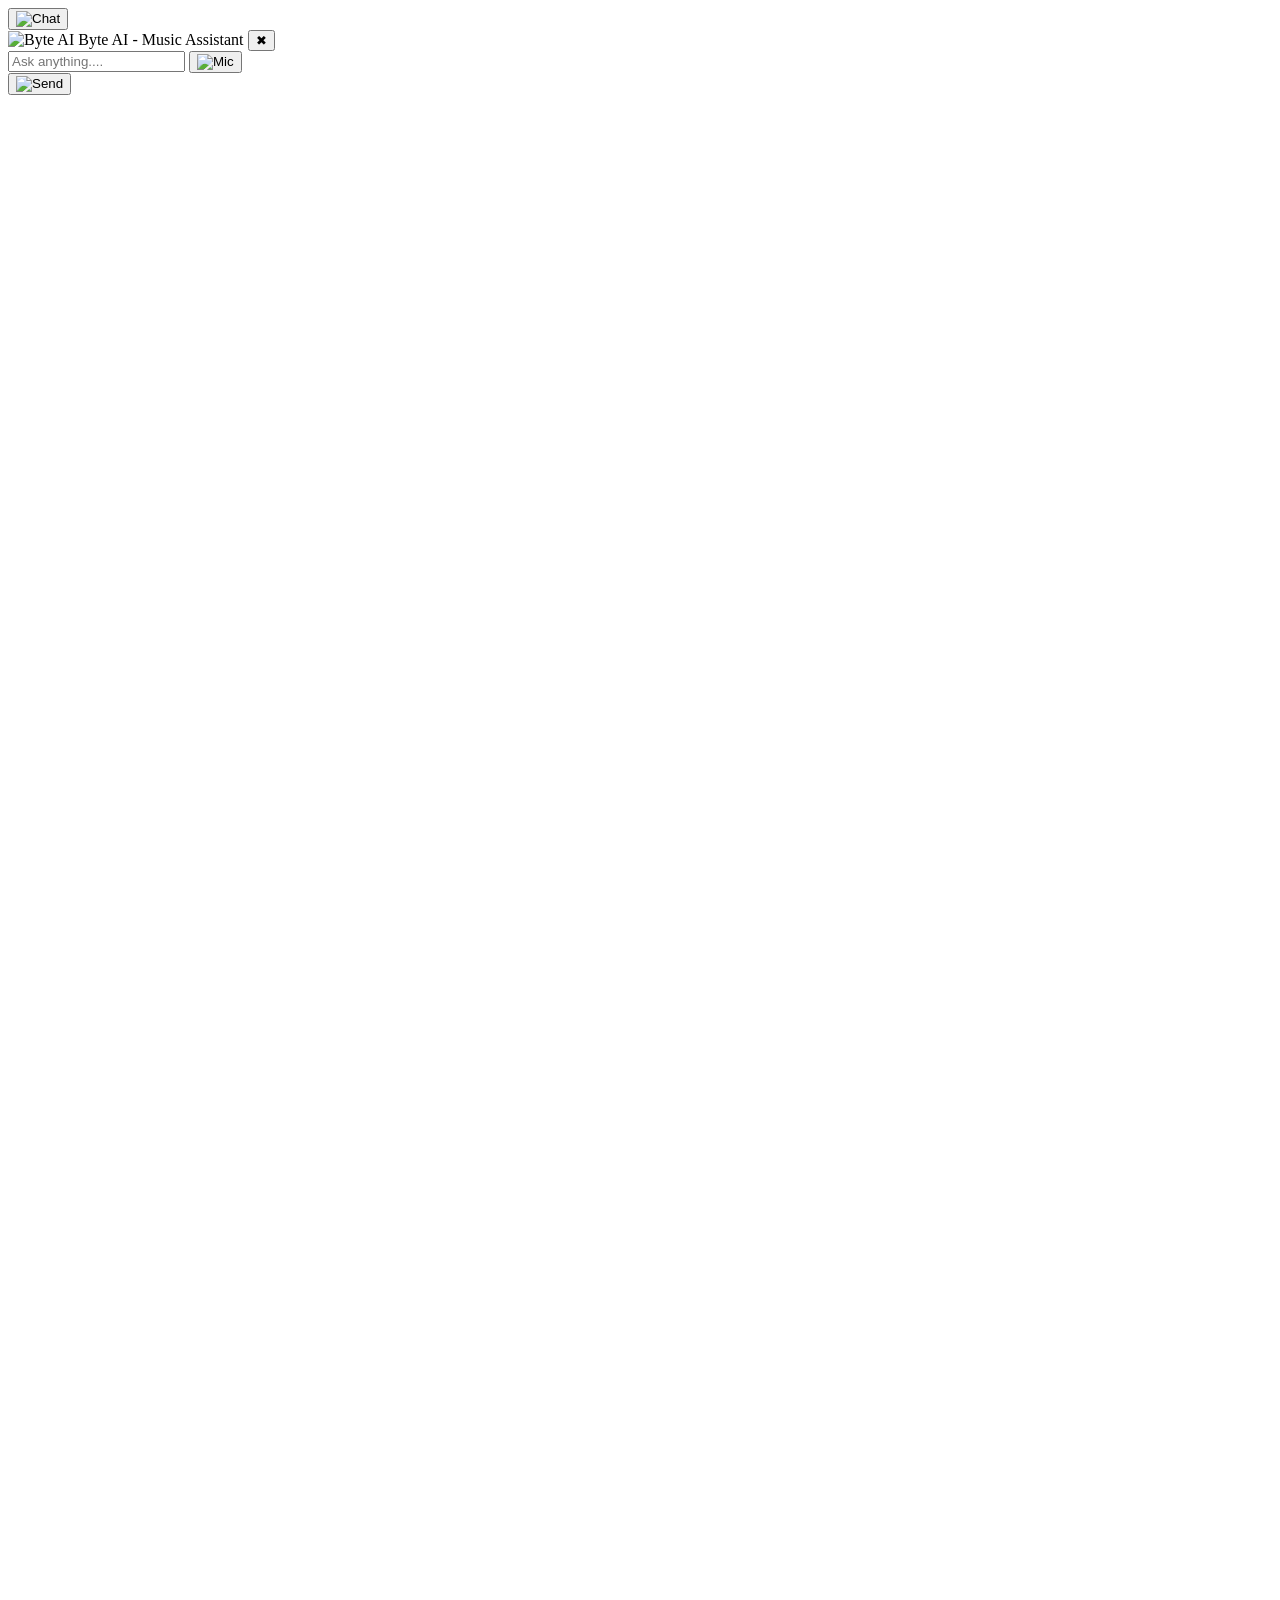
==== commit 0457a08d: "added index.html" ====
--- a/index.html
+++ b/index.html
@@ -33,7 +33,8 @@
               <img src="https://cdn-icons-png.flaticon.com/512/8862/8862366.png" alt="Mic">
           </button>
       
-
+          
+          
     </div>
           <button id="send-button" onclick="sendMessage()">
               <img src="https://t4.ftcdn.net/jpg/03/98/69/47/360_F_398694799_MyYmDtNHcFEfDrCipKwnpgpM04WCSYCf.jpg" alt="Send">
@@ -242,10 +243,6 @@
       </div>
     </div>
   </div>
-
- 
-       
-  
   <div class="section cta">
     <div class="container">
       <div class="row">
@@ -255,11 +252,14 @@
               <div class="col-lg-12">
                 <div class="section-heading">
                   <h6>About Us</h6>
-                  8D Audio Music Production is one of the biggest music label. Started by Ayan Singh. All the rights reserved ©️ from T-Series, Zee Music Company and DJ NYK...
-
-For the business enquiry - 8daudiomusicproductionr@gmail.com
-
-Dont forget to Like, Share and Subscribe.... 
+                  8D Audio Music Production 🎧✨
+A leading music label at the forefront of audio innovation, redefining sound like never before.
+Founded by Ayan Singh.
+✅ Official Collaborations: T-Series | Zee Music Company | DJ NYK
+📩 Business Inquiries: 8daudiomusicproductionr@gmail.com
+HarmonicX Group – The parent company powering 8D Audio Music Production.
+🔊 Immerse Yourself in the Future of Sound.
+🔥 Like, Share & Subscribe to be part of the revolution.
                 </div>
                 
                 <div class="main-button">
--- a/chat.css
+++ b/chat.css
@@ -89,18 +89,6 @@
     box-shadow: 0 2px 5px rgba(0, 0, 0, 0.1);
 }
 
-.sound-icon {
-    display: inline-block;
-    margin-left: 7px;
-    font-size: 20px;
-    cursor: pointer;
-    color: #0078ff;
-    transition: color 0.3s ease;
-}
-
-.sound-icon:hover {
-    color: #0056b3;
-}
 
 
 
@@ -201,6 +189,8 @@
     width: 30px;
     height: 30px;
 }
+
+
 
 /* 📱 Media Queries for Mobile & Tablets */
 /* 📱 Additional Media Query for Tablets (600px - 1024px) */
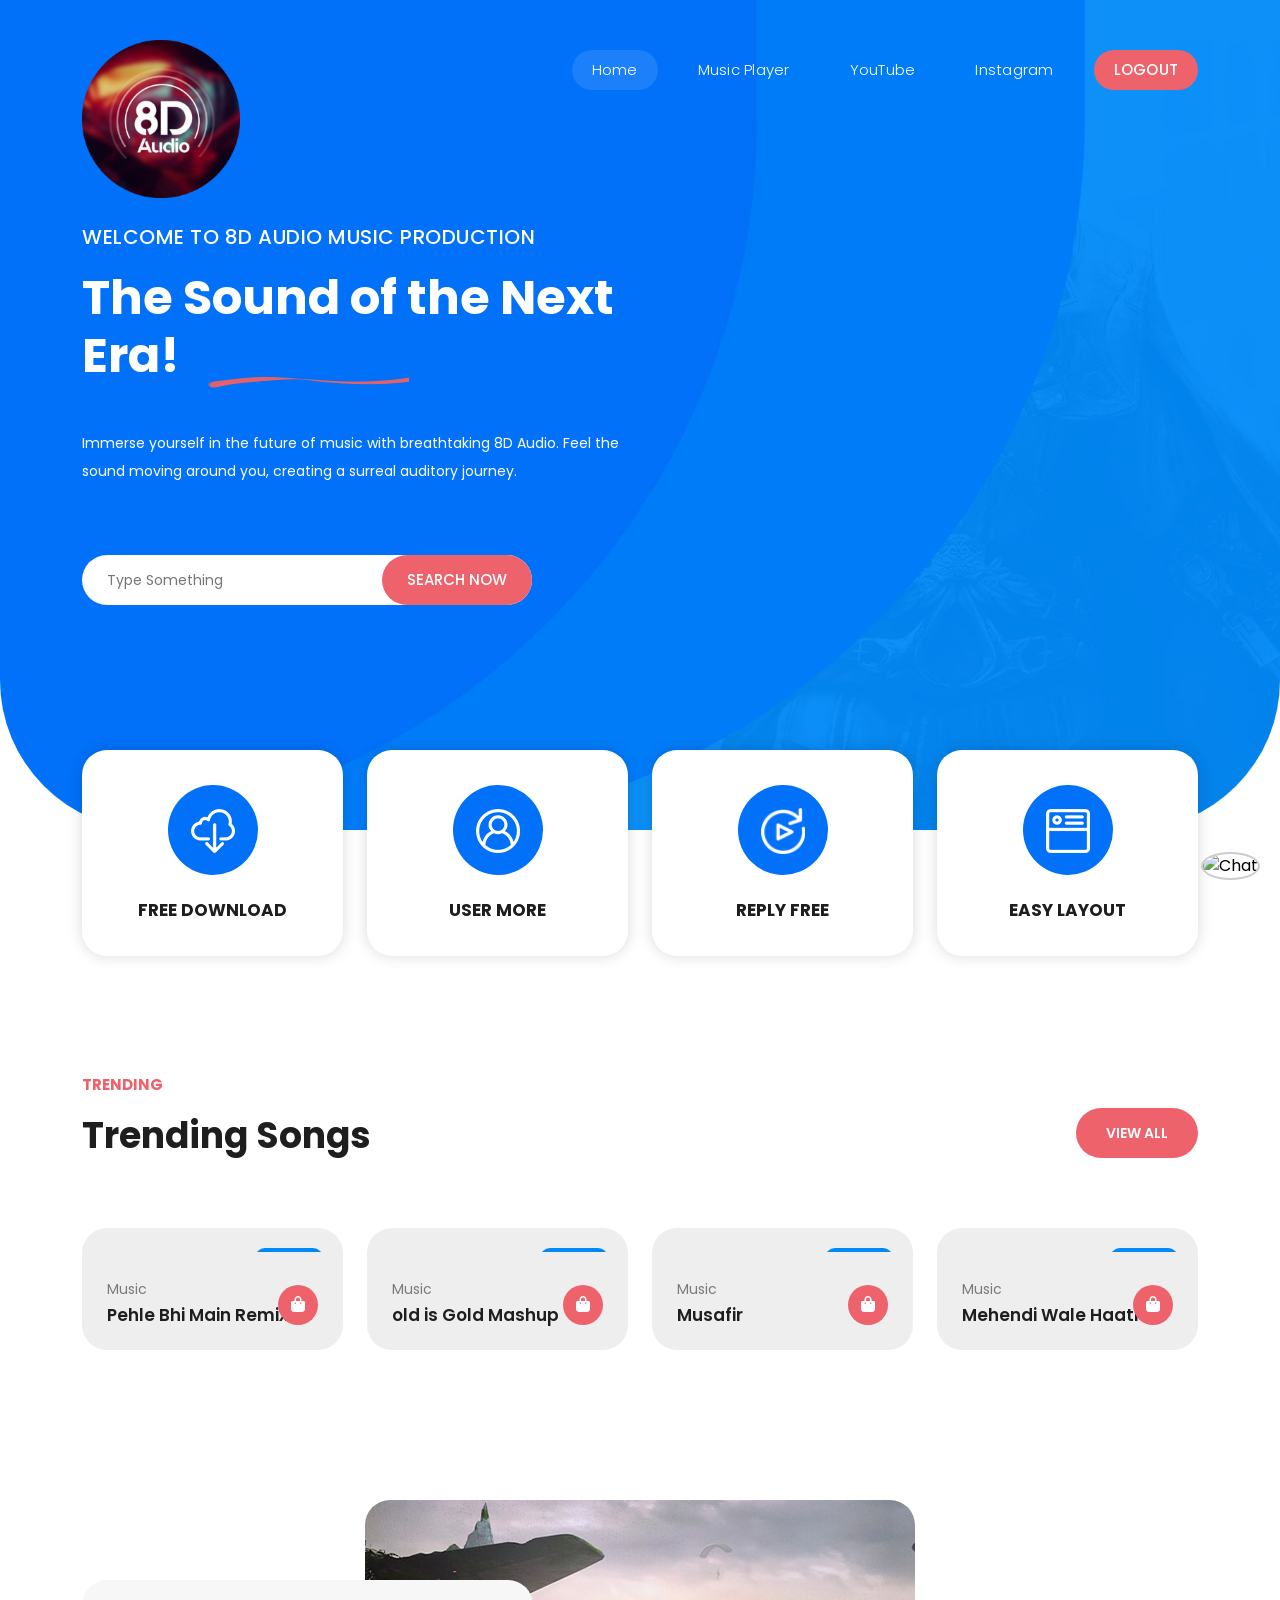
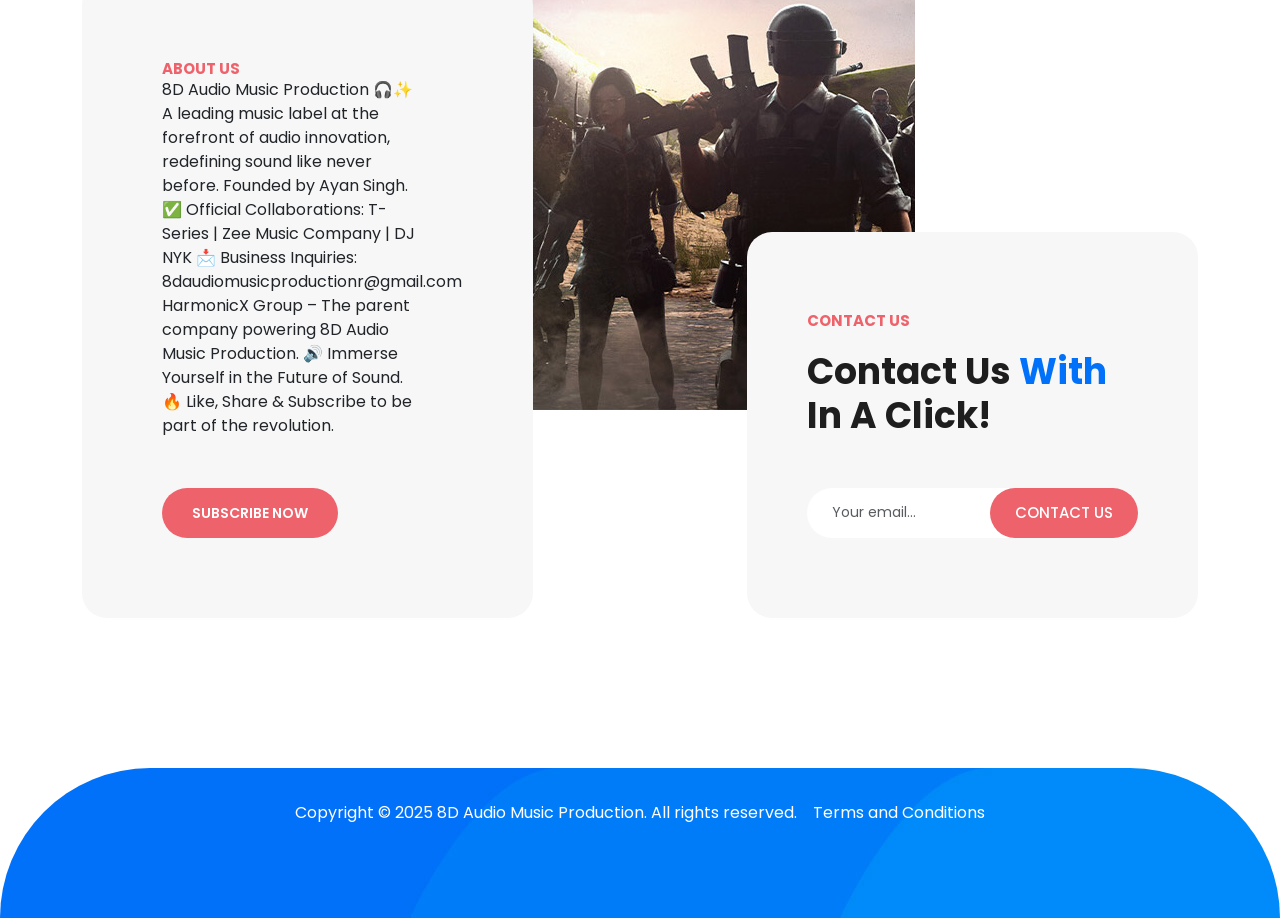
==== commit e2359bf9: "added index.html" ====
--- a/index.html
+++ b/index.html
@@ -90,7 +90,7 @@
                       <li><a href="https://8daudiomusicpro.github.io/8daudiomusicplayer/">Music Player</a></li>
                       <li><a href="https://www.youtube.com/channel/UCthjI8cJuvwVl32XP3Qj0yw">YouTube</a></li>
                       <li><a href="https://www.instagram.com/8d_audio_music_production/">Instagram</a></li>
-                      <li><a href="https://8daudiomusicproduction.github.io/8daudiomusicproduction/">Logout</a></li>
+                      <li><a href="https://8daudiomusicpro.github.io/8daudiomusicproduction/">Logout</a></li>
                   </ul>   
                     <a class='menu-trigger'>
                         <span>Menu</span>
--- a/chat.css
+++ b/chat.css
@@ -34,6 +34,8 @@
     z-index: 9999; /* Ensures chatbot is above other elements */
 }
 
+
+
 #chat-header {
     background: #ffffff;
     color: #333;
@@ -75,21 +77,51 @@
     margin: 8px 0;
     font-size: 14px;
 }
-
 .user-message {
-    background: #007bff;
+    background: linear-gradient(135deg, #007bff, #00d4ff, #4c83ff);
     align-self: flex-end;
     color: white;
+    padding: 10px 15px;
+    border-radius: 15px;
+    max-width: 95%;
+    box-shadow: 0 4px 8px rgba(0, 123, 255, 0.2);
 }
 
 .bot-message {
-    background: #ffffff;
+    background: linear-gradient(135deg, #b9f0f7,#dafc9c,#b9f0f7 );
     align-self: flex-start;
     color: #333;
-    box-shadow: 0 2px 5px rgba(0, 0, 0, 0.1);
-}
-
-
+    padding: 10px 15px;
+    border-radius: 15px;
+    max-width: 100%;
+    box-shadow: 0 4px 8px rgba(0, 0, 0, 0.1);
+}
+
+/* Alternate User Message Style */
+.user-message.alt {
+    background: linear-gradient(135deg, #ff416c, #ff4b2b, #ff7e5f);
+}
+
+/* Alternate Bot Message Style */
+.bot-message.alt {
+    background: linear-gradient(135deg, #e0eafc, #cfdef3, #b0c4de);
+}
+
+/* Additional styles for animations */
+@keyframes fadeIn {
+    from {
+        opacity: 0;
+        transform: translateY(5px);
+    }
+    to {
+        opacity: 1;
+        transform: translateY(0);
+    }
+}
+
+.user-message, .bot-message {
+    animation: fadeIn 0.3s ease-in-out;
+}
 
 
 #chat-footer {
@@ -146,12 +178,12 @@
     background: none;
     border: none;
     cursor: pointer;
-    margin-left: 8px;
+    margin-left: 5px;
 }
 
 #send-button img {
-    width: 25px;
-    height: 25px;
+    width: 32px;
+    height: 32px;
 }
 
 #toggle-chat {
@@ -228,8 +260,8 @@
     }
 
     #send-button img {
-        width: 22px;
-        height: 22px;
+        width: 32px;
+        height: 32px;
     }
 
     #toggle-chat img {
@@ -274,8 +306,8 @@
     }
 
     #send-button img {
-        width: 20px;
-        height: 20px;
+        width: 32px;
+        height: 32px;
     }
 
     #toggle-chat img {
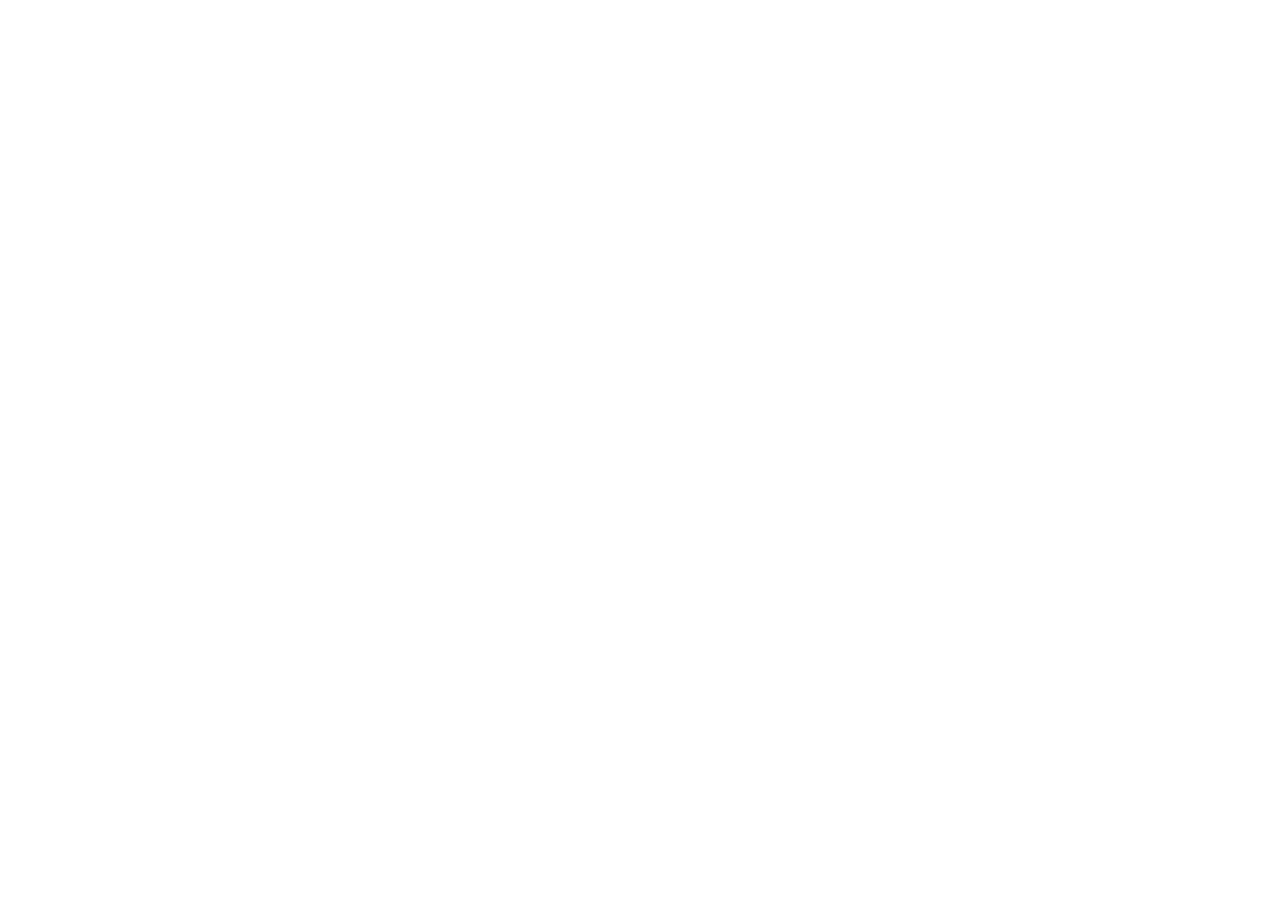
==== commit dc04a27d: "Update index.html" ====
--- a/index.html
+++ b/index.html
@@ -308,6 +308,19 @@
   <script src="assets/js/counter.js"></script>
   <script src="assets/js/custom.js"></script>
 <script src="chat.js"></script>
+<script>
+  function checkLogin() {
+      const isLoggedIn = localStorage.getItem("isLoggedIn");
+      if (isLoggedIn !== "true") {
+          window.location.href = "https://8daudiomusicpro.github.io/8daudiomusicproduction/";
+      }
+  }
+
+  // Call checkLogin() on restricted pages or actions
+  document.addEventListener("DOMContentLoaded", () => {
+      checkLogin(); // Redirect users if not logged in
+  });
+</script>
 
   </body>
-</html>+</html>
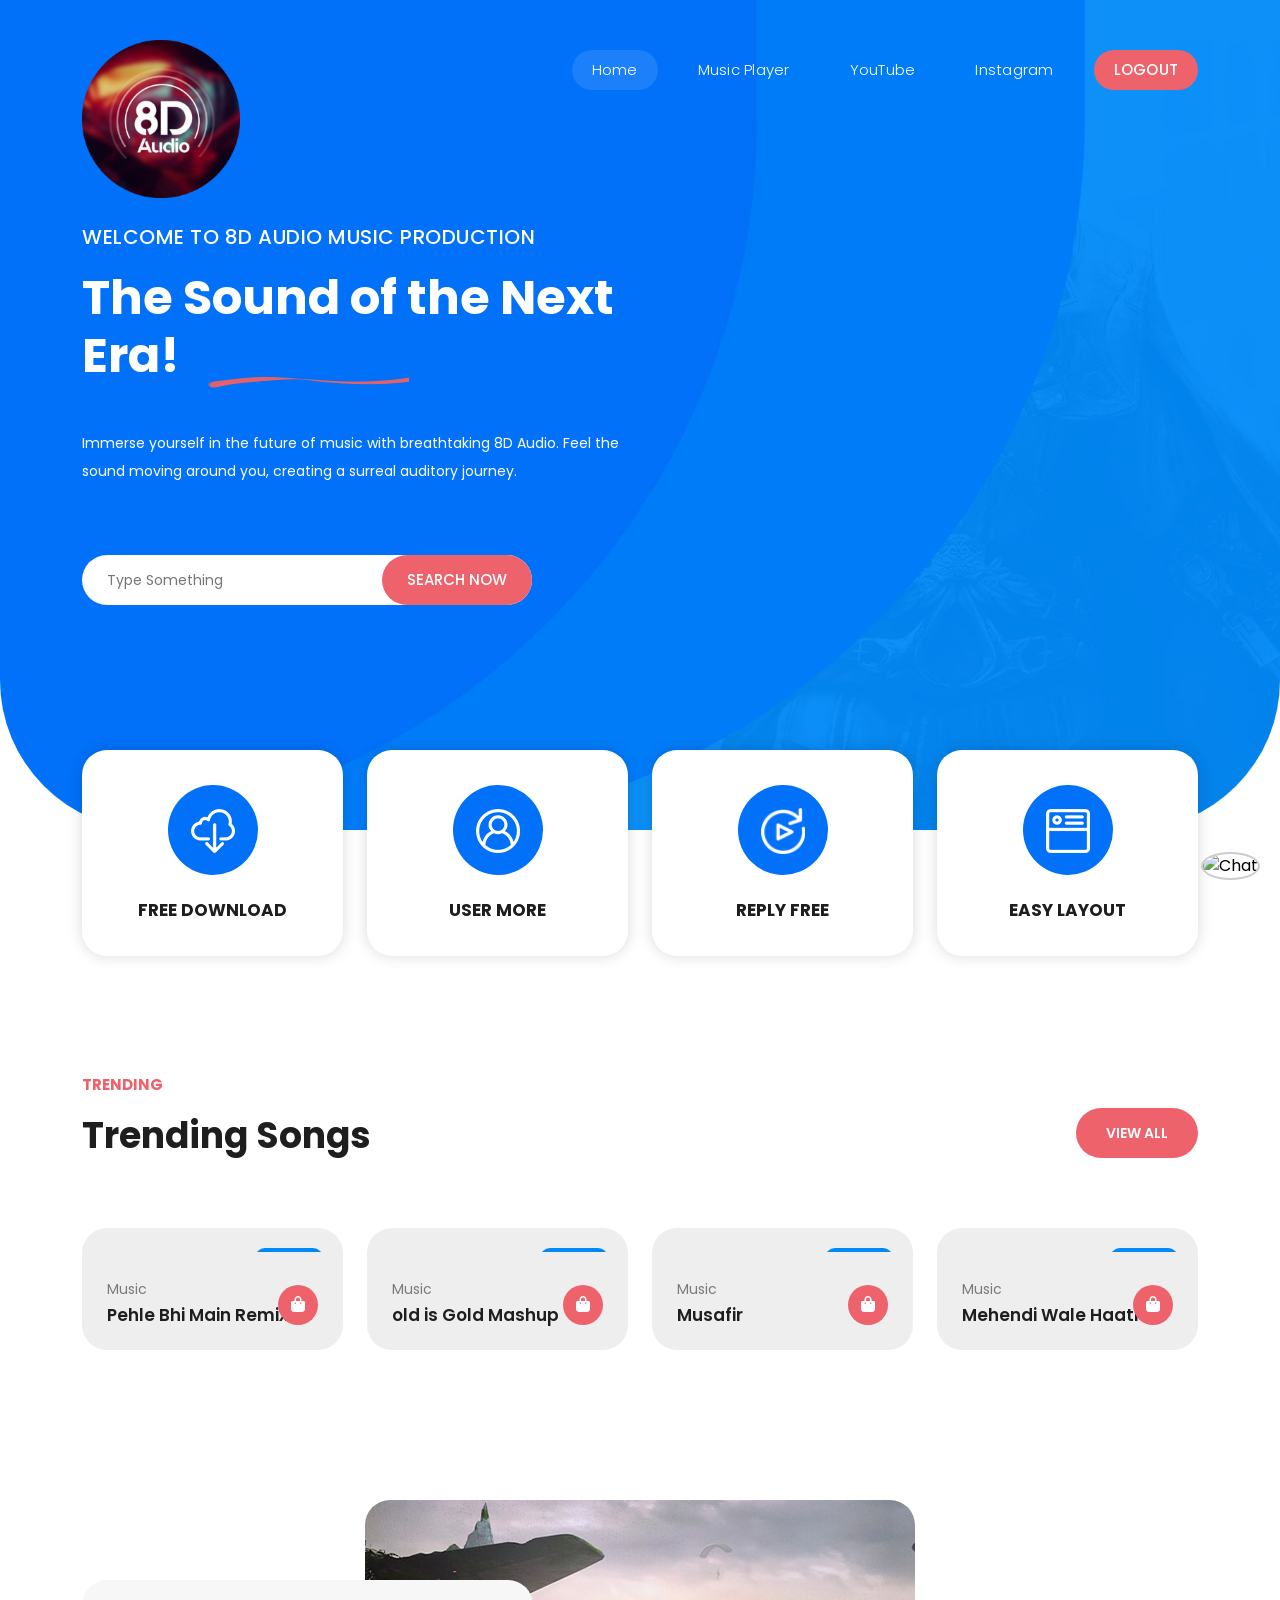
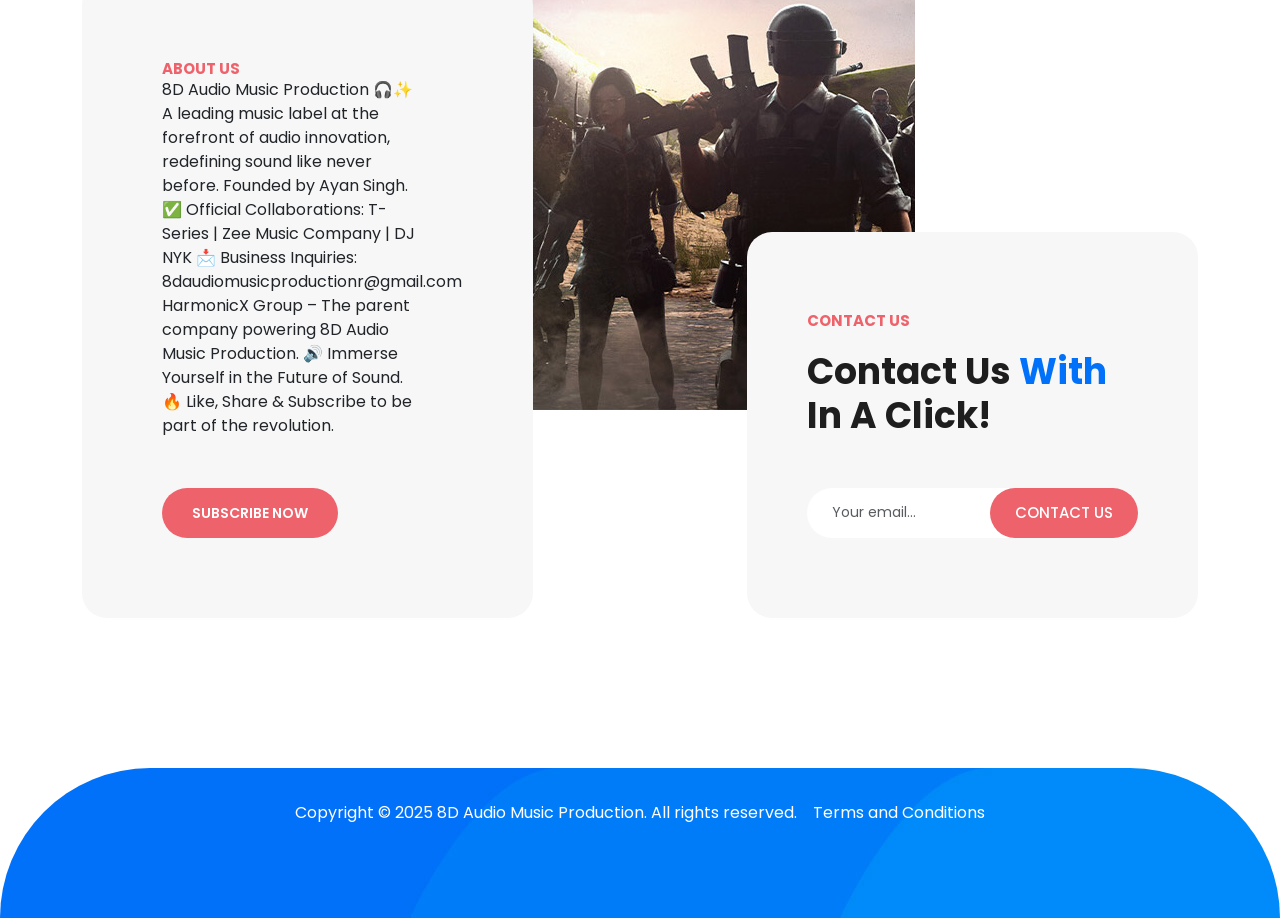
==== commit 00d233d7: "Update index.html" ====
--- a/index.html
+++ b/index.html
@@ -308,19 +308,6 @@
   <script src="assets/js/counter.js"></script>
   <script src="assets/js/custom.js"></script>
 <script src="chat.js"></script>
-<script>
-  function checkLogin() {
-      const isLoggedIn = localStorage.getItem("isLoggedIn");
-      if (isLoggedIn !== "true") {
-          window.location.href = "https://8daudiomusicpro.github.io/8daudiomusicproduction/";
-      }
-  }
-
-  // Call checkLogin() on restricted pages or actions
-  document.addEventListener("DOMContentLoaded", () => {
-      checkLogin(); // Redirect users if not logged in
-  });
-</script>
 
   </body>
 </html>
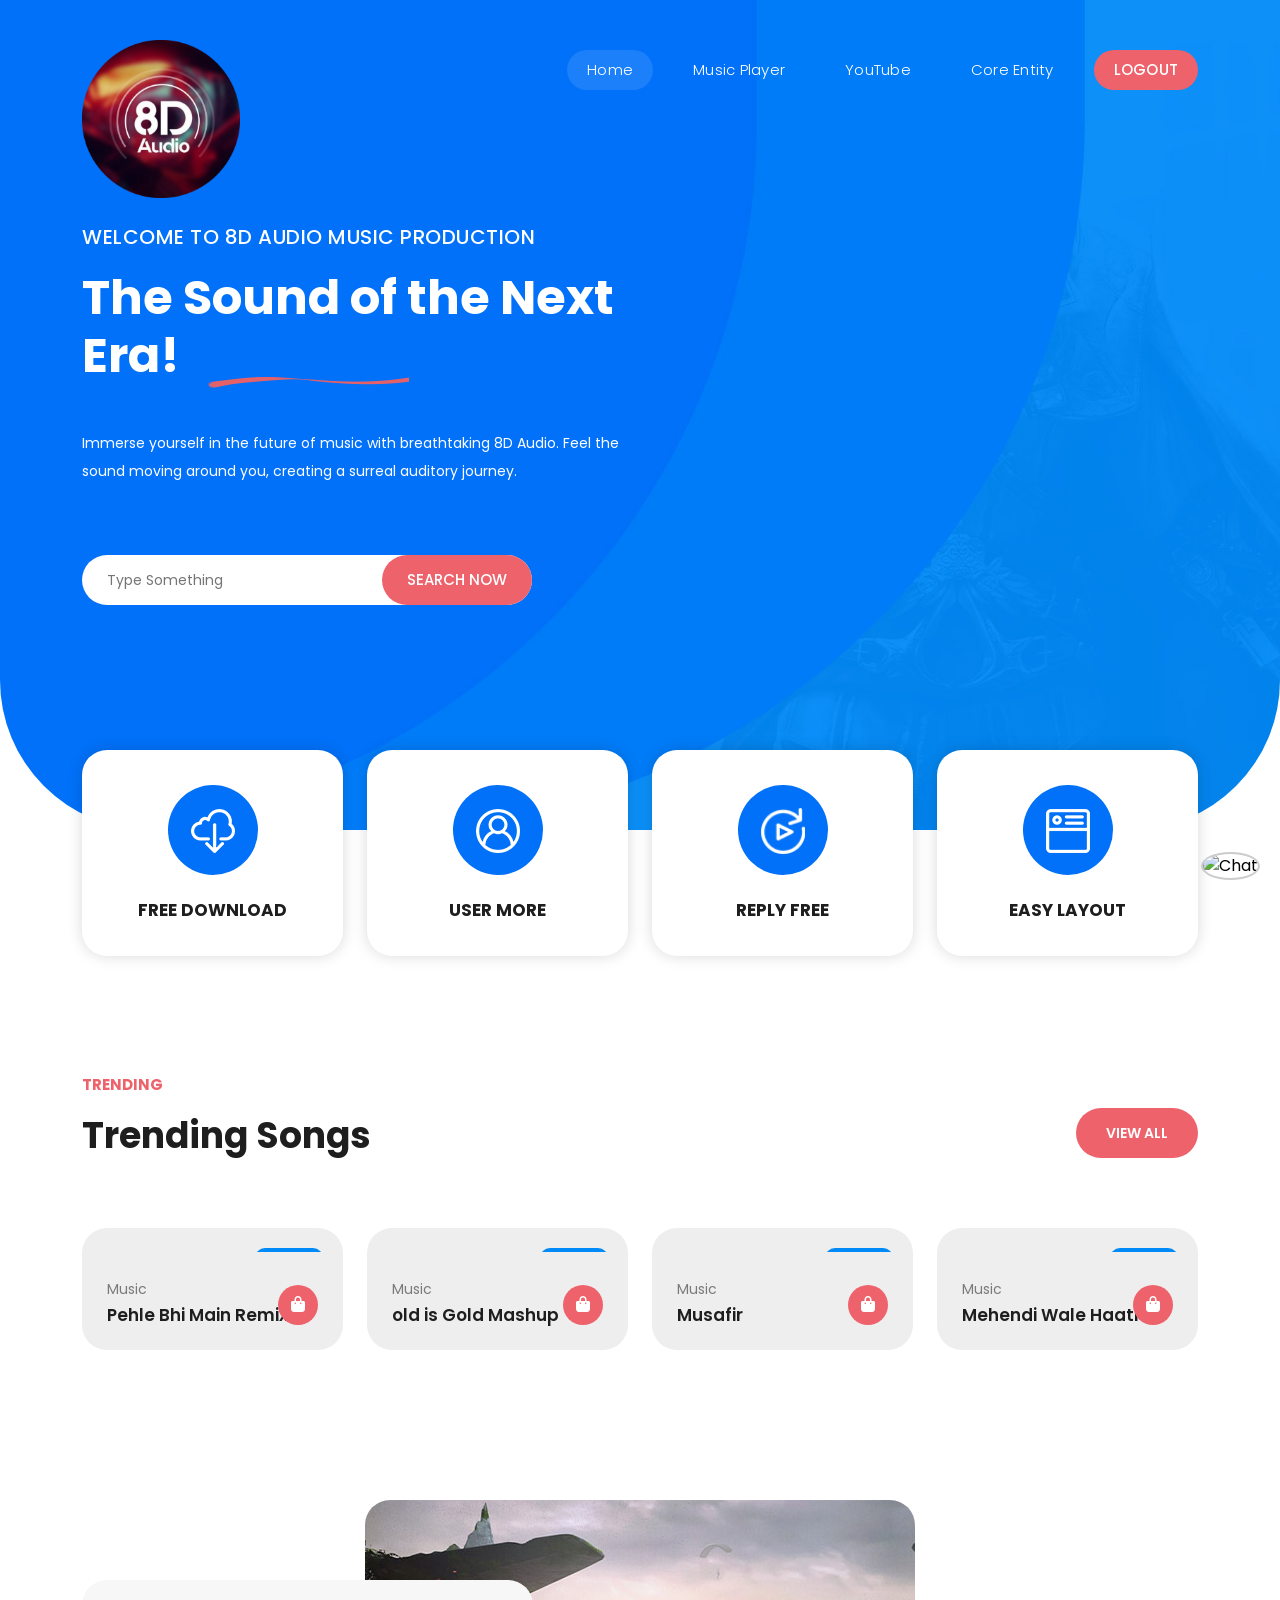
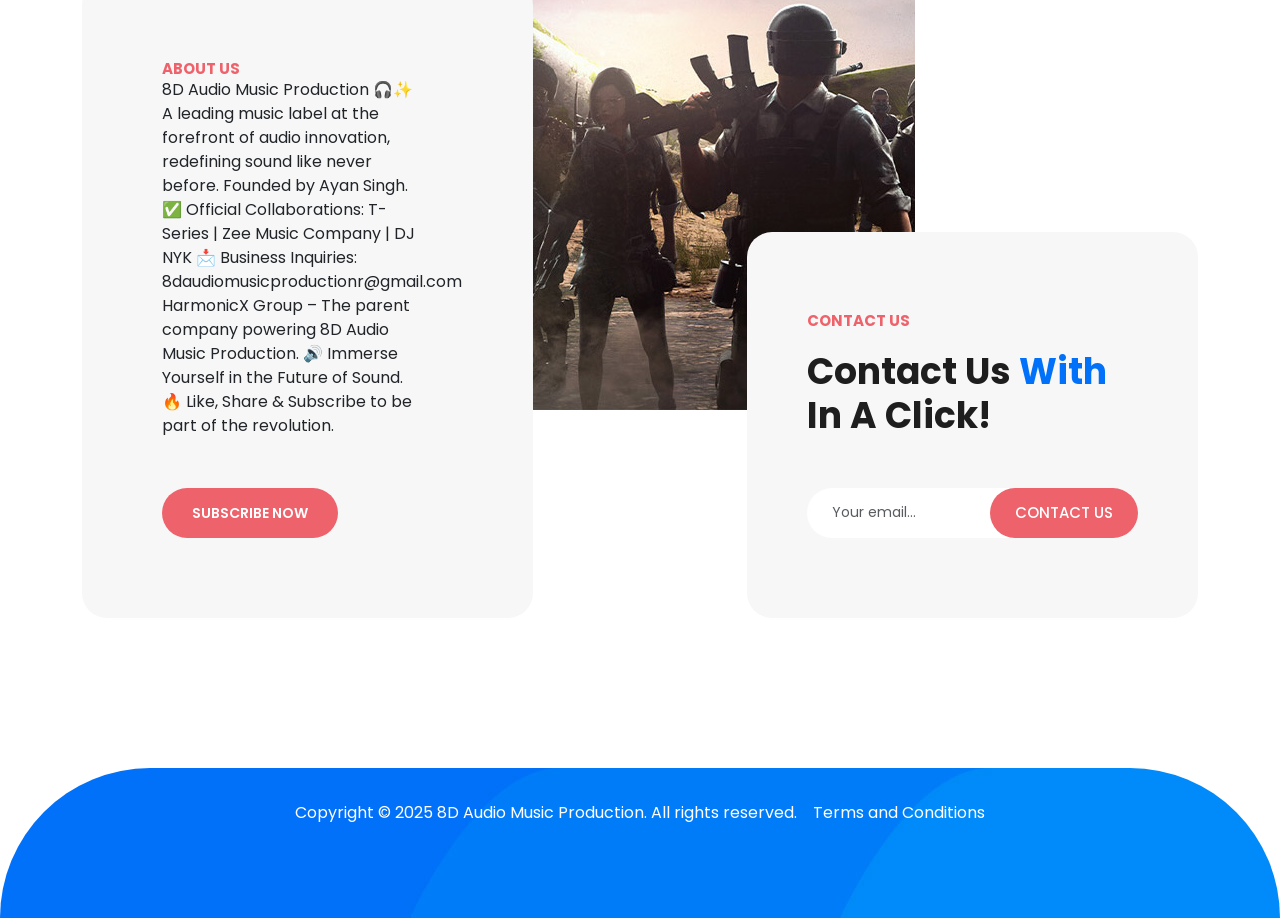
==== commit 528e05dd: "Update index.html" ====
--- a/index.html
+++ b/index.html
@@ -89,7 +89,7 @@
                       <li><a href="index.html" class="active">Home</a></li>
                       <li><a href="https://8daudiomusicpro.github.io/8daudiomusicplayer/">Music Player</a></li>
                       <li><a href="https://www.youtube.com/channel/UCthjI8cJuvwVl32XP3Qj0yw">YouTube</a></li>
-                      <li><a href="https://www.instagram.com/8d_audio_music_production/">Instagram</a></li>
+                      <li><a href="https://harmonicx-group.github.io/HarmonicX-Group/">Core Entity</a></li>
                       <li><a href="https://8daudiomusicpro.github.io/8daudiomusicproduction/">Logout</a></li>
                   </ul>   
                     <a class='menu-trigger'>
